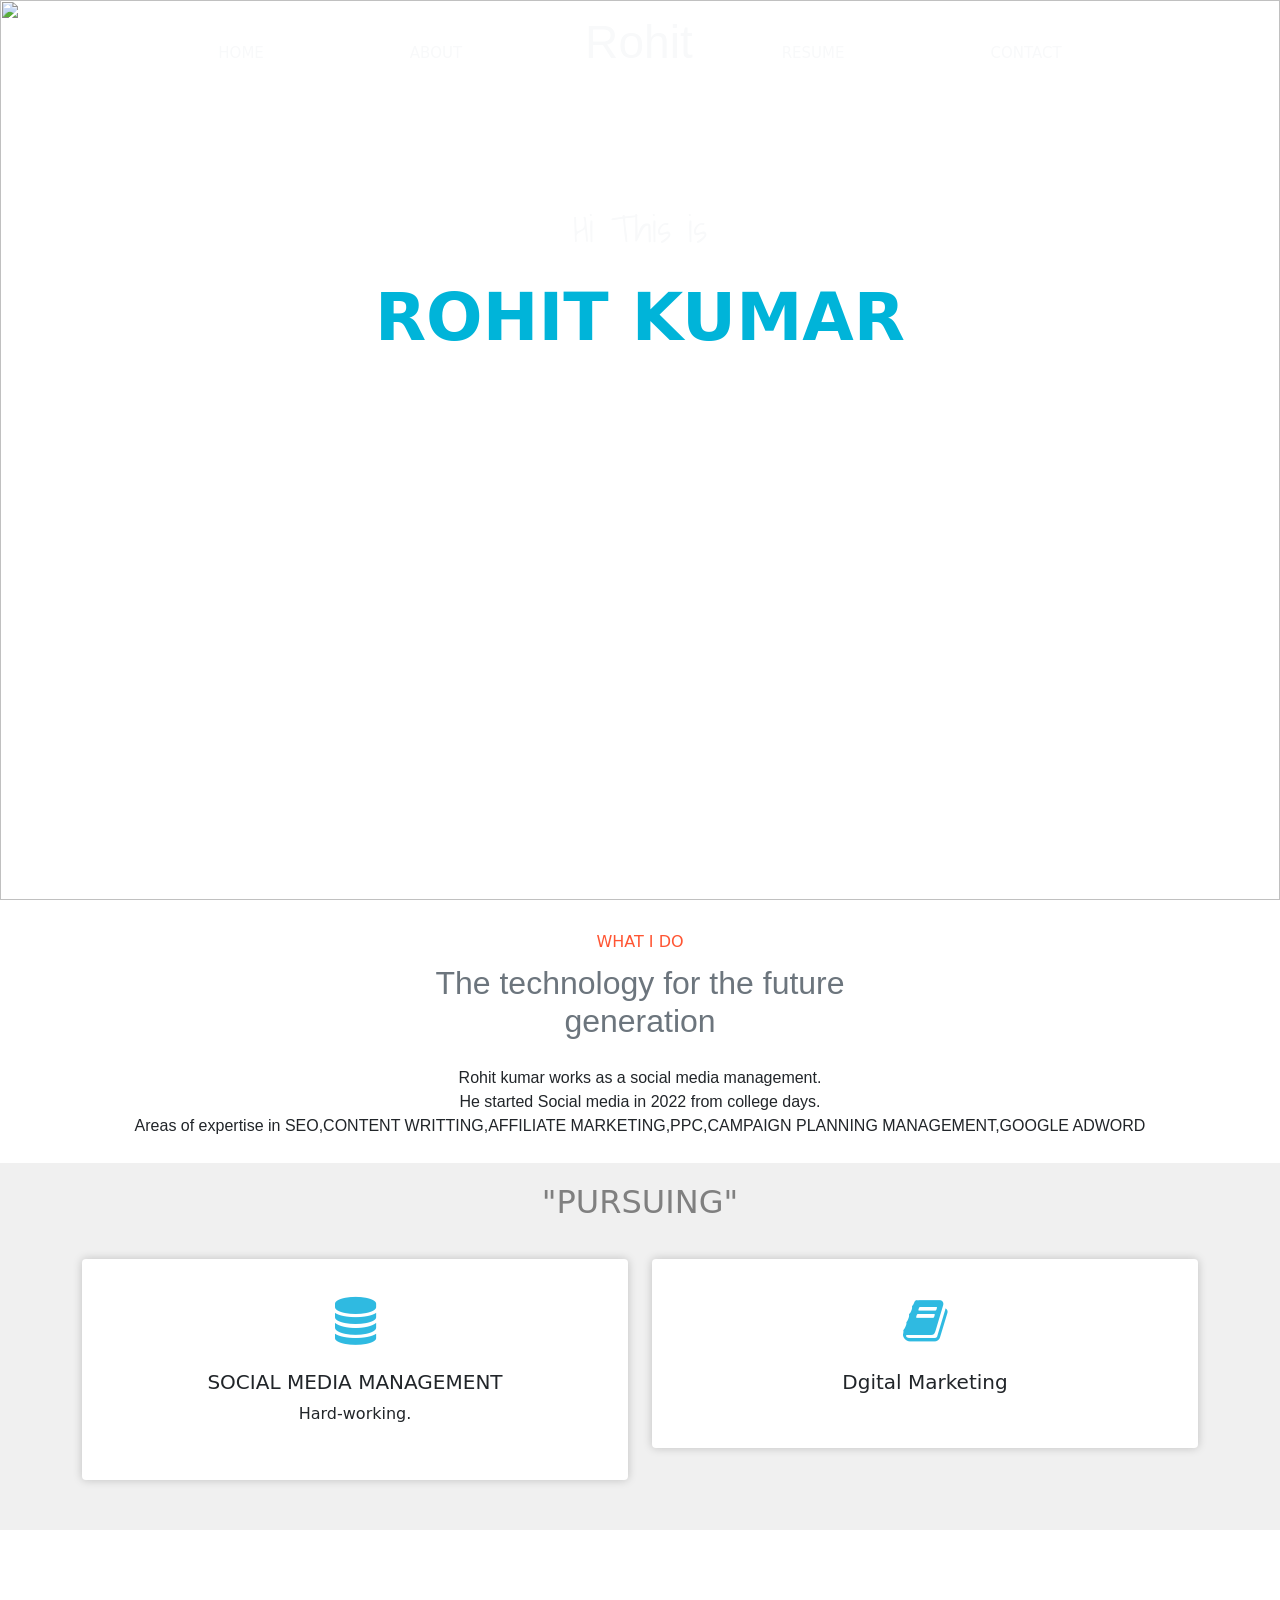
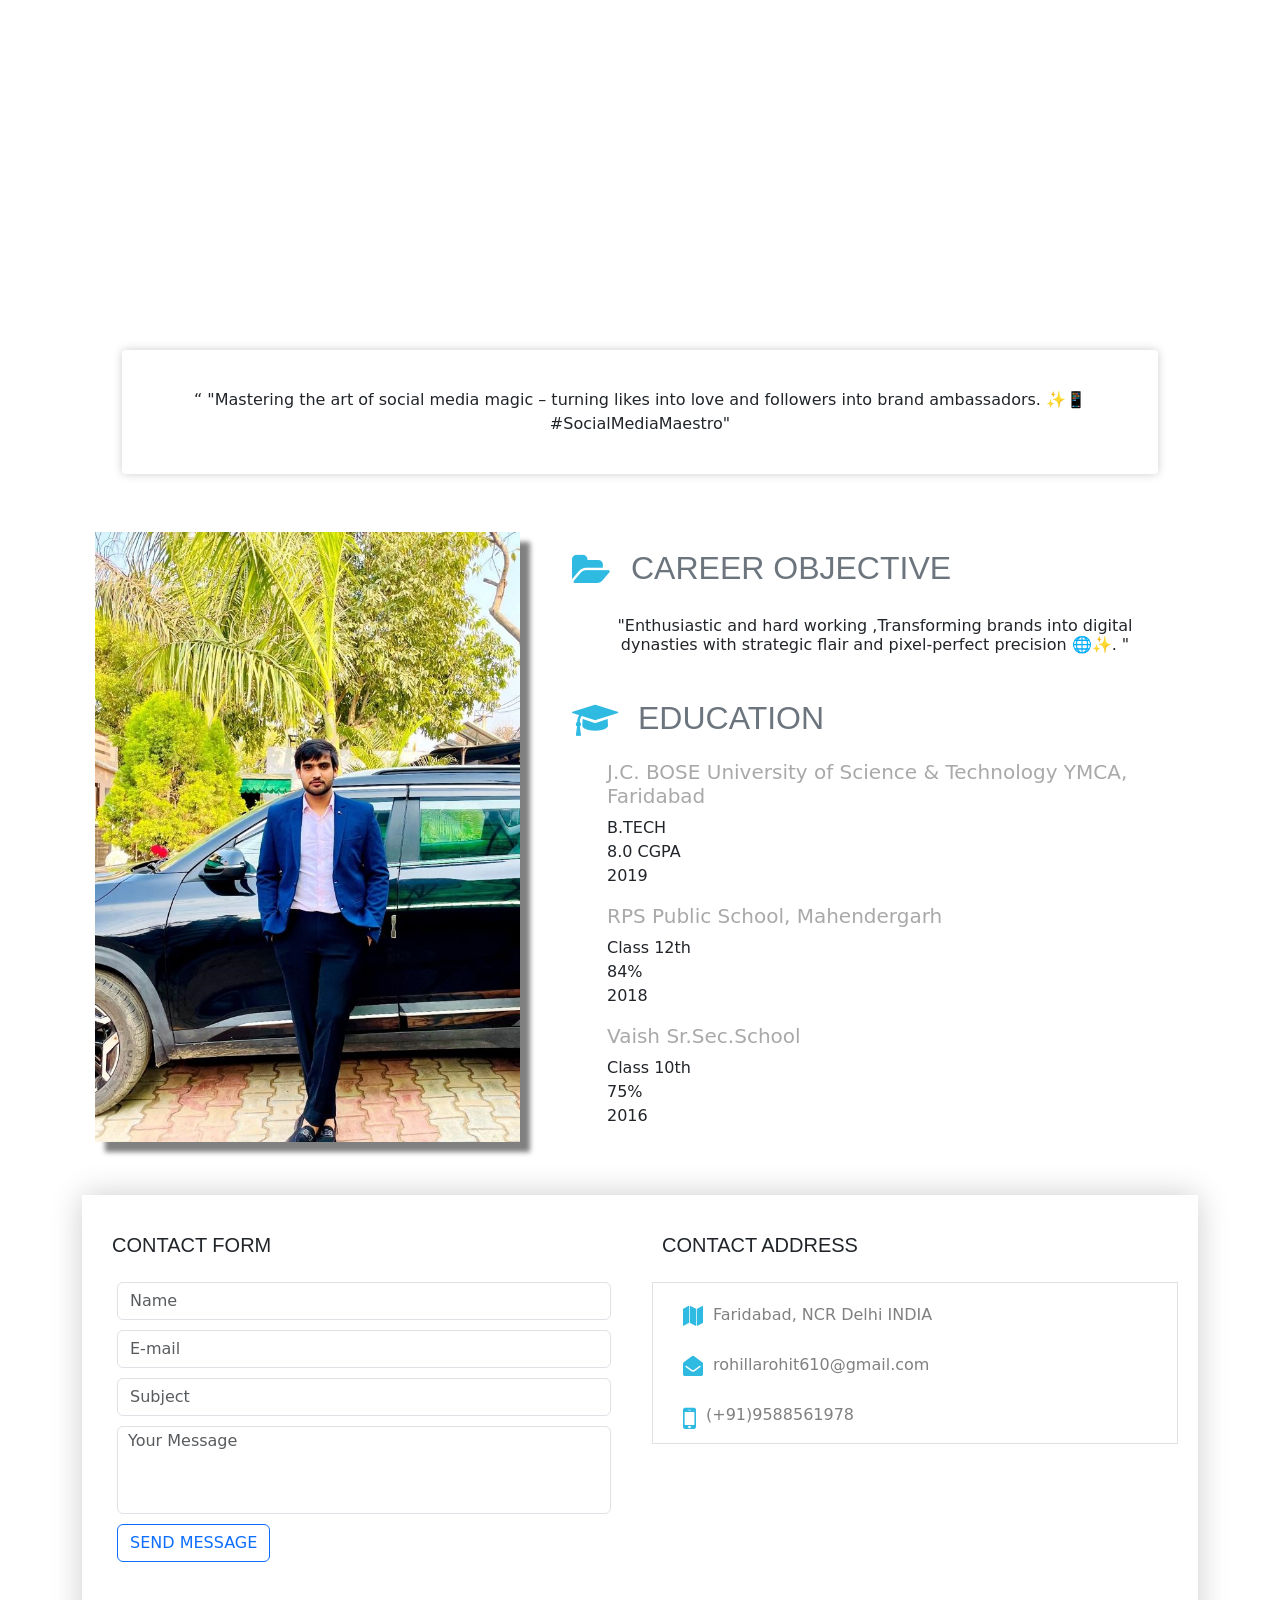
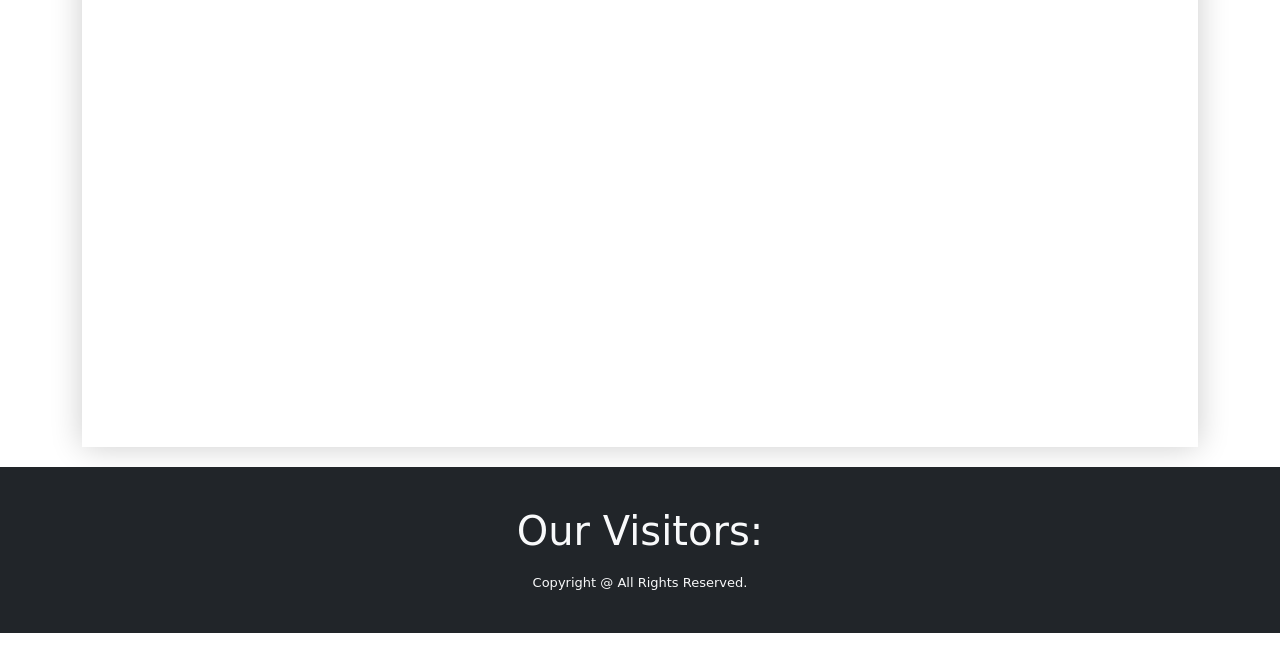
==== index.html @ 584fdfde "yre" ====
<!DOCTYPE html>
<html lang="en">
<head>
    <meta charset="UTF-8">
    <meta http-equiv="X-UA-Compatible" content="IE=edge">
    <meta name="viewport" content="width=device-width, initial-scale=1.0">
    <title>Rohit Portfolio</title>
    <link href="https://cdn.jsdelivr.net/npm/bootstrap@5.0.0/dist/css/bootstrap.min.css" rel="stylesheet"
        integrity="sha384-wEmeIV1mKuiNpC+IOBjI7aAzPcEZeedi5yW5f2yOq55WWLwNGmvvx4Um1vskeMj0" crossorigin="anonymous">
    <script src="https://cdn.jsdelivr.net/npm/bootstrap@5.0.1/dist/js/bootstrap.bundle.min.js"
        integrity="sha384-gtEjrD/SeCtmISkJkNUaaKMoLD0//ElJ19smozuHV6z3Iehds+3Ulb9Bn9Plx0x4"
        crossorigin="anonymous"></script>
    <script src="https://cdn.jsdelivr.net/npm/@popperjs/core@2.9.2/dist/umd/popper.min.js"
        integrity="sha384-IQsoLXl5PILFhosVNubq5LC7Qb9DXgDA9i+tQ8Zj3iwWAwPtgFTxbJ8NT4GN1R8p"
        crossorigin="anonymous"></script>
    <script src="https://cdn.jsdelivr.net/npm/bootstrap@5.0.1/dist/js/bootstrap.min.js"
        integrity="sha384-Atwg2Pkwv9vp0ygtn1JAojH0nYbwNJLPhwyoVbhoPwBhjQPR5VtM2+xf0Uwh9KtT"
        crossorigin="anonymous"></script>
    <!-- for font -->
    <link rel="preconnect" href="https://fonts.googleapis.com">
    <link rel="preconnect" href="https://fonts.gstatic.com" crossorigin>
    <link href="https://fonts.googleapis.com/css2?family=Akaya+Kanadaka&family=Shadows+Into+Light&display=swap" rel="stylesheet">
    <link rel="stylesheet" href="https://cdnjs.cloudflare.com/ajax/libs/font-awesome/4.7.0/css/font-awesome.min.css">
    <link rel="stylesheet" href="style.css">
</head>
<body>

<!-- for-navigation -->

    <nav class="navbar navbar-expand-lg  for--navigation-transparent">
        <div class="container-fluid">
            <div class="for-navbar--position">
                <div class="collapse navbar-collapse" id="navbarSupportedContent">
                    <ul class="navbar-nav me-auto mb-2 mb-lg-0">
                        <li class="nav-item">
                            <a class="nav-link active  text text-light " style="font-weight: 400; font-size: 15px;" aria-current="page" href="#home">Home</a>
                        </li>
                        <li class="nav-item">
                            <a class="nav-link text text-light" style="font-weight: 400; font-size: 15px;"  href="#about">ABOUT</a>
                        </li>
                        <li class="for--name">
                            <a class="navbar-brand text text-light"
                                style="padding-left: 25px; margin:0 16px 0 25px; font-size: 3.6vw; font-weight: 350; font-family:-apple-system, BlinkMacSystemFont, 'Segoe UI', Roboto, Oxygen, Ubuntu, Cantarell, 'Open Sans', 'Helvetica Neue', sans-serif;"
                                href="#">Rohit</a>
                        </li>
                        <li class="nav-item">
                            <a class="nav-link text text-light" style="font-weight: 400; font-size: 15px; "  href="#resume">RESUME</a>
                        </li>
                        <li class="nav-item">
                            <a class="nav-link text text-light" style="font-weight: 400; font-size: 15px;"  href="#contact">CONTACT</a>
                        </li>
                    </ul>
                </div>
            </div>
        </div>
        </div>
    </nav>

<!-- nav-image -->

    <section id="home"></section>
    <div class="for-nav-image col-lg-12 col-md-12 d-sm-block d-none">
        <img src="https://images.pexels.com/photos/303383/pexels-photo-303383.jpeg?auto=compress&cs=tinysrgb&w=1260&h=750&dpr=1"
            class="d-block w-100" style="height:900px">
        
            <div class="container for--content d-flex flex-column justify-content-center align-items-center">
                <p class="nav--text text text-light"
                    style="font-family: 'Shadows Into Light', cursive; font-weight:400; font-size: 3vw; margin-bottom: 20px;">
                    Hi This is </p>
                <h1 class="nav--name" style="font-weight: 700; font-size: 5.2vw; margin-bottom: 35px;">ROHIT KUMAR
                </h1>
                <p class="nav--text text text-white"
                    style="font-weight: 300; font-size: 3vw; font-family: 'Shadows Into Light', cursive; margin-bottom: 20px;">
                    SOCIAL MEDIA MANAGEMENT </p>
            </div>
    </div>
    <div class="for-nav-image d-md-none d-block  ">
        <img src="https://image.freepik.com/free-photo/still-life-black-branding-black-things-black-background_157927-78.jpg"
            class="d-block w-100" style="height:300px">
            <div class="container for--content-small-image d-flex flex-column justify-content-center align-items-center">
                <p class="nav--text text text-light"
                    style="font-family: 'Shadows Into Light', cursive; font-weight:400; font-size: 6vw; margin-bottom: 20px;">
                    Hi This is </p>
                <h1 class="nav--name" style="font-weight: 700; font-size: 9.2vw; margin-bottom: 35px;">ROHIT KUMAR
                </h1>
                <p class="nav--text text text-white"
                    style="font-weight: 300; font-size: 5vw; font-family: 'Shadows Into Light', cursive; margin-bottom: 20px;;">
                    SOCIAL MEDIA MANAGEMENT </p>
            </div>
    </div>

<!-- for-about -->

    <section id="about"></section>
    <div class="container-fluid col-lg-12 col-md-12 col-sm-12">
        <p class="text" style="text-align: center; margin: 30px 0 10px 0; font-weight: 400; color: #f53!important;">WHAT I
            DO</p>
        <h2 class="text text-secondary "
            style="text-align: center; font-weight: 400; font-family:-apple-system, BlinkMacSystemFont, 'Segoe UI', Roboto, Oxygen, Ubuntu, Cantarell, 'Open Sans', 'Helvetica Neue', sans-serif">
            The technology for the future <br>generation</h2>
        <p class="for--info">Rohit kumar works as a social media management.<br> He started
            Social media in 2022 from college days.<br> Areas of expertise in SEO,CONTENT WRITTING,AFFILIATE MARKETING,PPC,CAMPAIGN PLANNING MANAGEMENT,GOOGLE ADWORD
            </p>
    </div>

<!-- for my work -->

      <div class="container-fluid services" style="margin: 25px 0 20px 0 ; ">
        <h2 style="font-weight: 400; text-align: center; padding-top: 20px; color: grey;">"PURSUING"</h2>
        <div class="container">
            <div class="row">
                <div class="col-lg-6 col-md-6 col-sm-12" style="text-align: center; margin: 30px 0 50px 0;">
                    <div class="for--work-border" data-wow-delay="0.6s"
                        style="visibility: visible;-webkit-animation-delay: 0.6s; -moz-animation-delay: 0.6s; animation-delay: 0.6s;">
                        <i class='fa fa-database' style="font-size:48px; margin-bottom: 25px; color:#2fbae1;"></i>
                        <h5>SOCIAL MEDIA MANAGEMENT</h5>
                        <p>Hard-working.</p>
                    </div>
                </div>
                <div class="col-lg-6 col-md-6 d-sm-block d-none" style="text-align: center; margin: 30px 0 50px 0;">
                    <div class="for--work-border">
                        <i class='fa fa-book' style="font-size:48px; margin-bottom: 25px; color:#2fbae1;"></i>
                        <h5>Dgital Marketing</h5>
                        <p></p>
                    </div>
                </div>
            </div>
        </div>
    </div>

<!-- for-quote -->

    <div class="for-about-quote">
        <div class="container-fluid for-quote-image" style="background-image: url(https://images.hindustantimes.com/tech/img/2021/01/24/960x540/surface_pro_7_1611474239556_1611474247944.png); background-size: cover; background-attachment: fixed;">
            
        </div>
        <div class="container">
        <p class="for-quote" style="text-align: center; margin: -50px 40px 30px 40px; ">“
            "Mastering the art of social media magic – turning likes into love and followers into brand ambassadors. ✨📱 #SocialMediaMaestro"</p>
        </div>
    </div>

<!-- for--personal-image -->

    <section id="resume">
    <div class="container " style="margin-top: 25px;">
        <div class="row">
            <div class="col-lg-5 col-md-6 col-12">
                <div class="for--info-image d-flex justify-content-center align-items-center" style="margin-top: 25px;">
                    <img src="naktaimg.jpeg"  id = "myImage" style="height:610px; max-width: 100%;">
                </div>
            </div>
            <div class="col-lg-7 col-md-6 col-12">
                <div class="career-objective" style="display:flex; margin: 45px 0 0 15px;">
                    <i class='fa fa-folder-open' style="font-size:36px; margin:3px 20px 0 0; color:#2fbae1;"></i>
                    <h2 class="text text-secondary"
                        style="font-weight: 400; font-family:-apple-system, BlinkMacSystemFont, 'Segoe UI', Roboto, Oxygen, Ubuntu, Cantarell, 'Open Sans', 'Helvetica Neue', sans-serif;">
                        CAREER OBJECTIVE</h2>
                </div>
                <h6 style="text-align:center; margin:20px 20px 10px 45px; font-weight: 400; padding-right: 30px;">
                    "Enthusiastic and hard working ,Transforming brands into digital dynasties with strategic flair and pixel-perfect precision 🌐✨. 
                    "</h6>
                <div class="for-education" style="display:flex; margin: 45px 0 0 15px;">
                    <i class='fa fa-graduation-cap' style="font-size:36px; margin:3px 20px 0 0; color:#2fbae1;"></i>
                    <h2 class="text text-secondary"
                        style="font-weight: 400; font-family:-apple-system, BlinkMacSystemFont, 'Segoe UI', Roboto, Oxygen, Ubuntu, Cantarell, 'Open Sans', 'Helvetica Neue', sans-serif;">
                        EDUCATION</h2>
                </div>
                <div class="education">
                    <h5 style="color:darkgray;">J.C. BOSE University of Science & Technology YMCA, Faridabad</h5>
                    <p>B.TECH<br>8.0 CGPA <br>2019
                </div>
                <div class="education">
                    <h5 style="color:darkgray;">RPS Public School, Mahendergarh</h5>
                    <p>Class 12th <br>84% <br>2018
                </div>
                <div class="education">
                    <h5 style="color:darkgray;">Vaish Sr.Sec.School</h5>
                    <p>Class 10th <br>75% <br>2016
                </div>
            </div>
        </div>
    </div>
    </section>

<!-- for-contact -->

    <section id="contact">
    <div class="container">
        <div class="container for--input">
            <div class="row">
                <div class="col-lg-6 col-md-12 ">

                    <h5
                        style=" padding: 30px 0 15px 10px ; font-weight: 400; font-family:-apple-system, BlinkMacSystemFont, 'Segoe UI', Roboto, Oxygen, Ubuntu, Cantarell, 'Open Sans', 'Helvetica Neue', sans-serif;">
                        CONTACT FORM</h5>
                    <input class="form-control " type="text" placeholder="Name" aria-label="default input example"
                        style="margin: 10px 0 0 15px; ">
                    <input class="form-control " type="text" placeholder="E-mail" aria-label="default input example"
                        style="margin: 10px 0 0 15px;">
                    <input class="form-control " type="text" placeholder="Subject" aria-label="default input example"
                        style="margin: 10px 0 0 15px;">
                    <input class="form-control " type="text" placeholder="Your Message"
                        aria-label="default input example" style="padding: 2px 0 60px 10px; margin: 10px 0 0 15px;">
                    <button class="btn btn-outline-primary" type="submit" style=" margin: 10px 0 0 15px;">SEND
                        MESSAGE</button>
                </div>
                <div class="col-lg-6 col-md-12">

                    <h5
                        style="padding: 30px 0 15px 10px ; font-weight: 400; font-family:-apple-system, BlinkMacSystemFont, 'Segoe UI', Roboto, Oxygen, Ubuntu, Cantarell, 'Open Sans', 'Helvetica Neue', sans-serif; ">
                        CONTACT ADDRESS</h5>
                    <div class="box-for-info">
                        <div class="for--input-info" style="padding: 10px 0 0 30px;">
                            <i class='fa fa-map' style="font-size: 20px; color : #2fbae1; padding-top: 3px;"></i>
                            <p style="color: grey; padding: 0 0 0 10px;">Faridabad, NCR Delhi INDIA</p>
                        </div>
                        <div class="for--input-info" style="padding: 10px 0 0 30px;">
                            <i class='fa fa-envelope-open'
                                style="font-size: 20px; color: #2fbae1;  padding-top: 3px;"></i>
                            <p style="color: grey; padding: 0 0 0 10px;">rohillarohit610@gmail.com</p>
                        </div>
                        <div class="for--input-info" style="padding: 10px 0 0 30px;">
                            <i class='fa fa-mobile' style="font-size: 30px; color:#2fbae1;  "></i>
                            <p style="color:grey; padding: 0 0 0 10px;">(+91)9588561978</p>
                        </div>
                    </div>
                </div>
                <div class="container " style="margin-top:20px;">
                    <iframe
                        src="https://www.google.com/maps/embed?pb=!1m18!1m12!1m3!1d1755.3554209045594!2d77.31475227600089!3d28.36759052859608!2m3!1f0!2f0!3f0!3m2!1i1024!2i768!4f13.1!3m3!1m2!1s0x390cdc71f6e9f557%3A0xeb301eec9ff18517!2sJ.C.%20Bose%20University%20of%20Science%20and%20Technology%2C%20YMCA!5e0!3m2!1sen!2sin!4v1624296764437!5m2!1sen!2sin"
                        width="100%" height="450" style="border:0;" allowfullscreen="" loading="lazy"></iframe>
                </div>
            </div>
        </div>
    </div>
    </section>

<!-- for-footer -->

    <div class="container-fluid bg bg-dark" style="margin-top: 20px;">
        <h3 class="text text-light" style="text-align: center; padding: 40px 0 10px 0; font-size: 40px;">Our Visitors:
        </h3>
        <p class="text text-light" style="text-align: center; padding-bottom: 40px; font-size: 13px;">Copyright @
            All Rights Reserved.</p>
    </div>

</body>

</html>
---- style.css ----
/* for-navigation */

    .overlay{
        position: absolute;
        width: 100%;
        height: 100%;
        top: 0px;
        left: 0px;
        background: #0c0808;
        opacity: 0.6;
    }
    
    .nav-item{
        padding: 5px 20px 0 20px;
        font-size: 13px;
        font-weight: 700;
        margin: 20px 45px 20px 45px;
        text-transform: uppercase;
        line-height: 25px;
    }
    .nav-link{
        color: black;
    }
    .for-navbar--position{
        margin: auto;
    }
    .for--navigation-transparent{
        position: absolute;
        top: 0;
        z-index: 1;
        right: 0;
        left: 0;
    }
    .for--content{
        position: absolute;
        top: 200px;
        z-index: 13;
        right: 0;
        left: 0;
        opacity: 15 ;
        margin: auto;
        text-align: center;
    }
    .for--content-small-image{
        position: absolute;
        top: 50px;
        z-index: 13;
        right: 0;
        left: 0;
        opacity: 15 ;
        margin: auto;
        text-align: center;
        
    }
    .nav--text{
        font-size: 30px;
        font-weight: 900;
        margin: 0 0 50px 0;
        color: #00b4d9;
    }
    .nav--text:hover{
        transition: all 0.4s ease-in-out;
    }
    .nav--name{
        font-size: 50px;
        font-weight: 600;
        color:#00b4d9;
        margin: 0 0 50px 0;
    }
    
        /* for-about */
    
    .for--info{
        color: grey important;
        font-weight: 400; 
        margin: 25px 0 ;
        font-family: "DM Sans", -apple-system, BlinkMacSystemFont, "Segoe UI", Roboto, "Helvetica Neue", Arial, "Noto Sans", sans-serif, "Apple Color Emoji", "Segoe UI Emoji", "Segoe UI Symbol", "Noto Color Emoji";
        text-align: center;
    }
     
    .for--info-image{
        border: 3px solid #fff;
    }
    #myImage{  
        box-shadow: 10px 10px 5px grey;
    }
      
    .education{
        margin: 15px 0 0 50px;
    }
    .for-quote-image{
        height: 50vh;
    }
    .for-quote{
        background: #fff;
        border-radius: 4px;
        padding: 38px 20px;
        box-shadow: 0px 0px 10px rgb(0 0 0 / 20%);
    }
    
        /* for services */
    
    .services{
        background-color: #F0F0F0;
    }
    .for--work-border{
        background: #fff;
        border-radius: 4px;
        padding: 38px 20px;
        box-shadow: 0px 0px 10px rgb(0 0 0 / 20%);
    }
    .for--input{
        border: 8px solid #fff;
        box-shadow: 0px 0px 30px rgb(0 0 0 / 20%);
        margin-top: 50px;
        align-items: center;
    }
    .for--input-info{
        display: flex;
    }
    
    .box-for-info{
        border:1px solid #e1e1e1;
        margin-top: 10px;
        padding-top: 10px;
    }
    .form-control{
        width: 94%;
    }
    
    /* for trials */
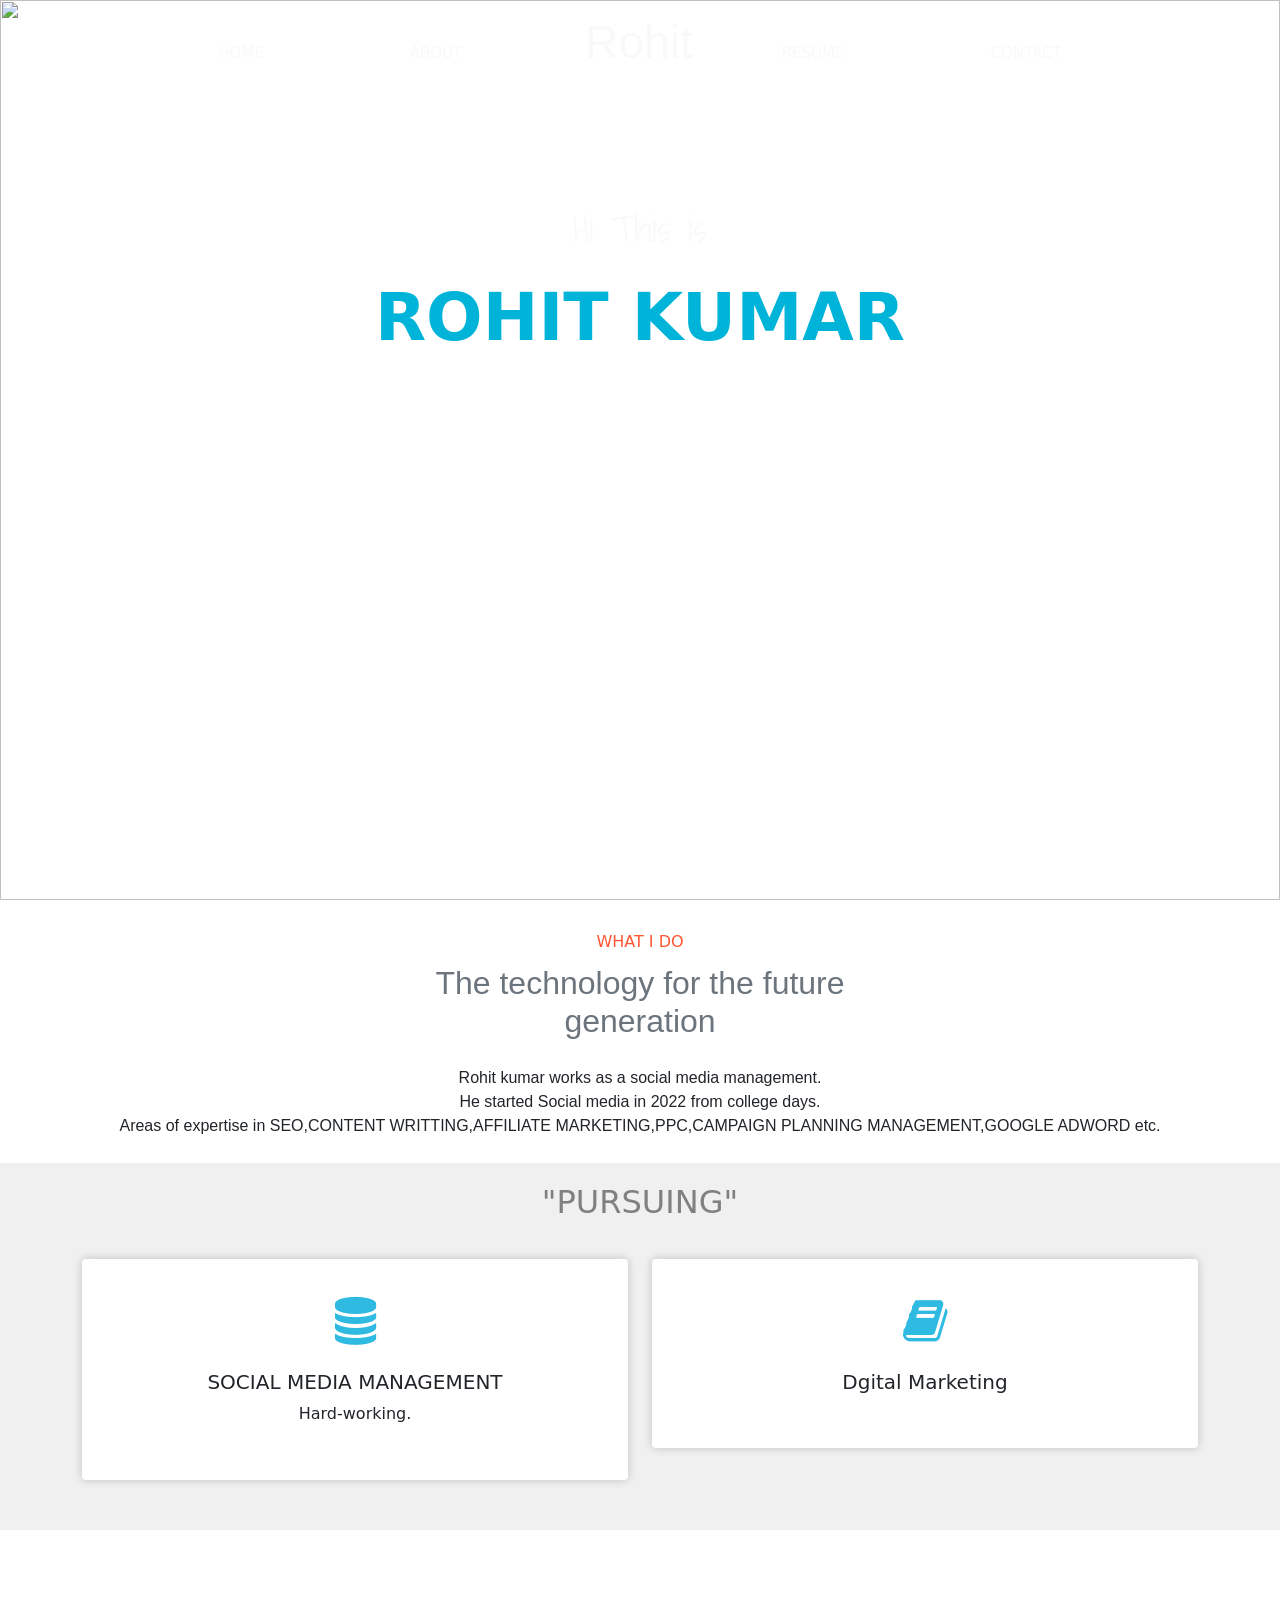
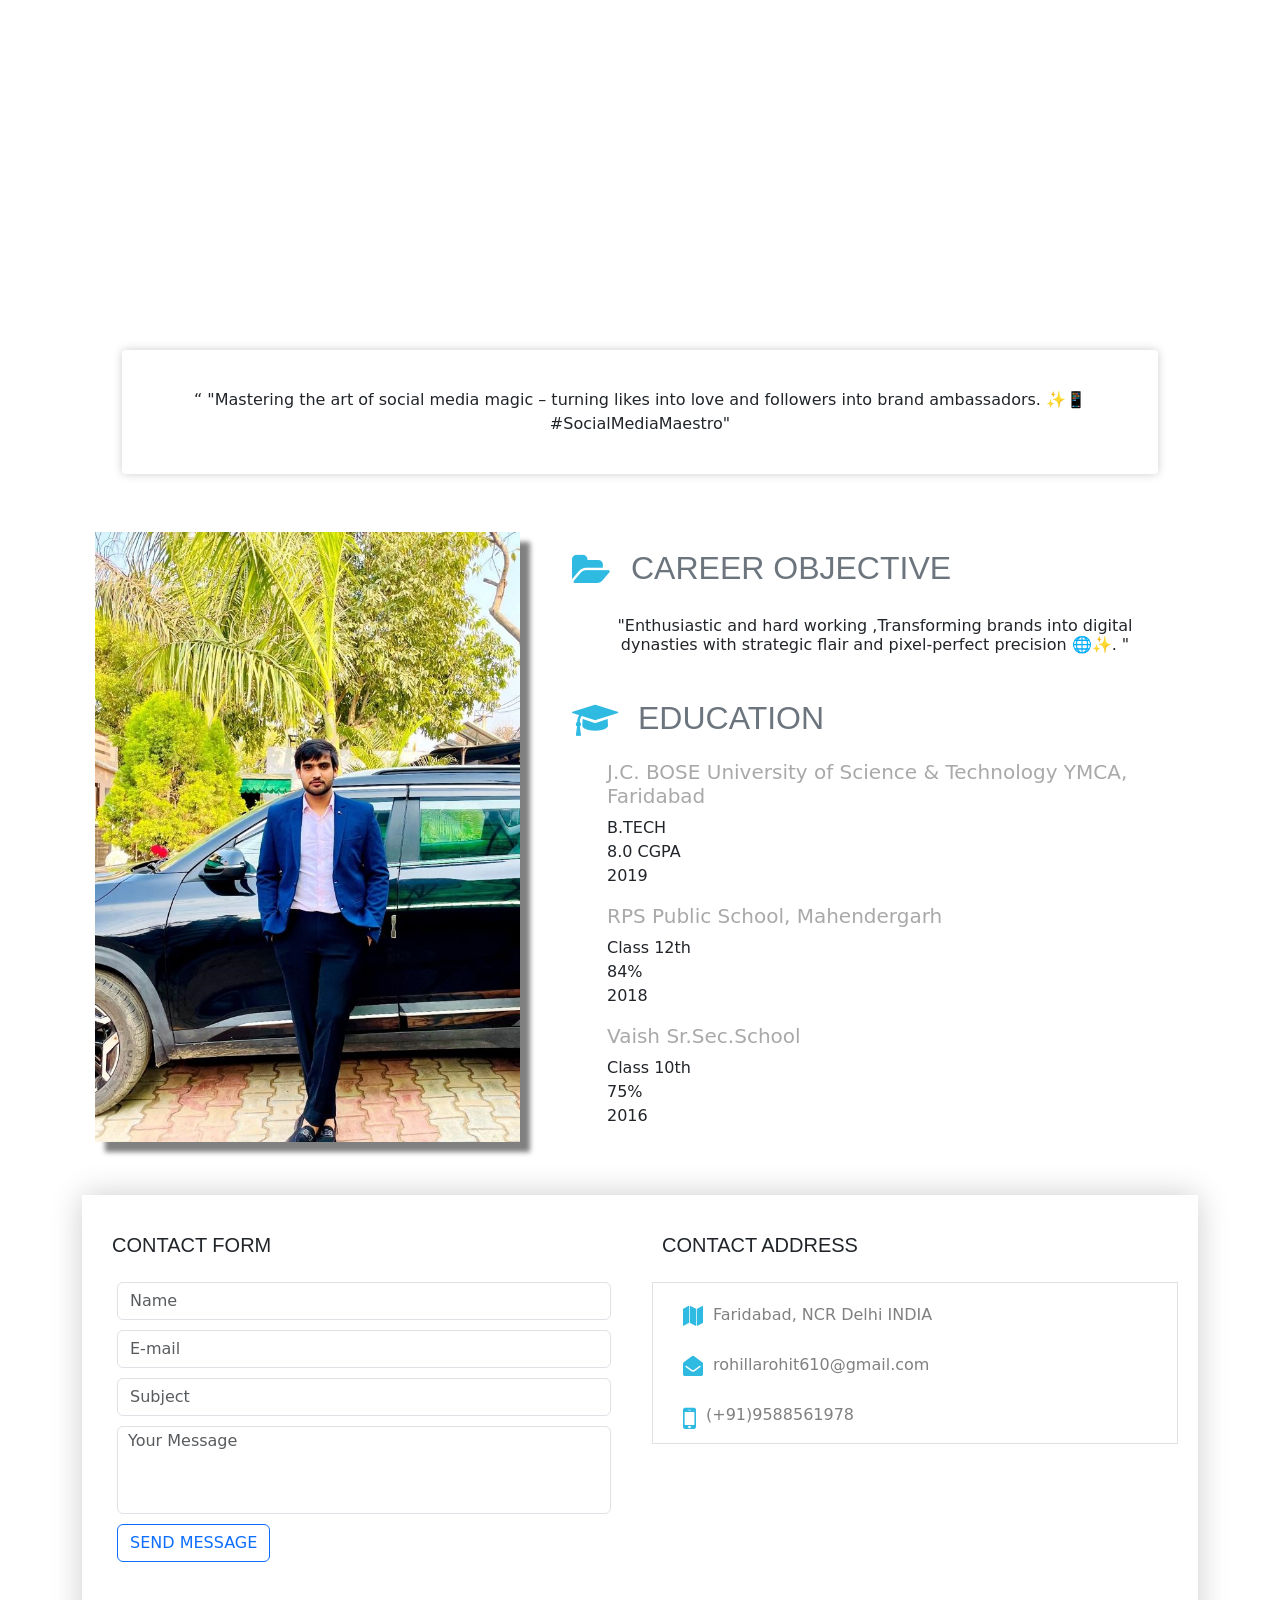
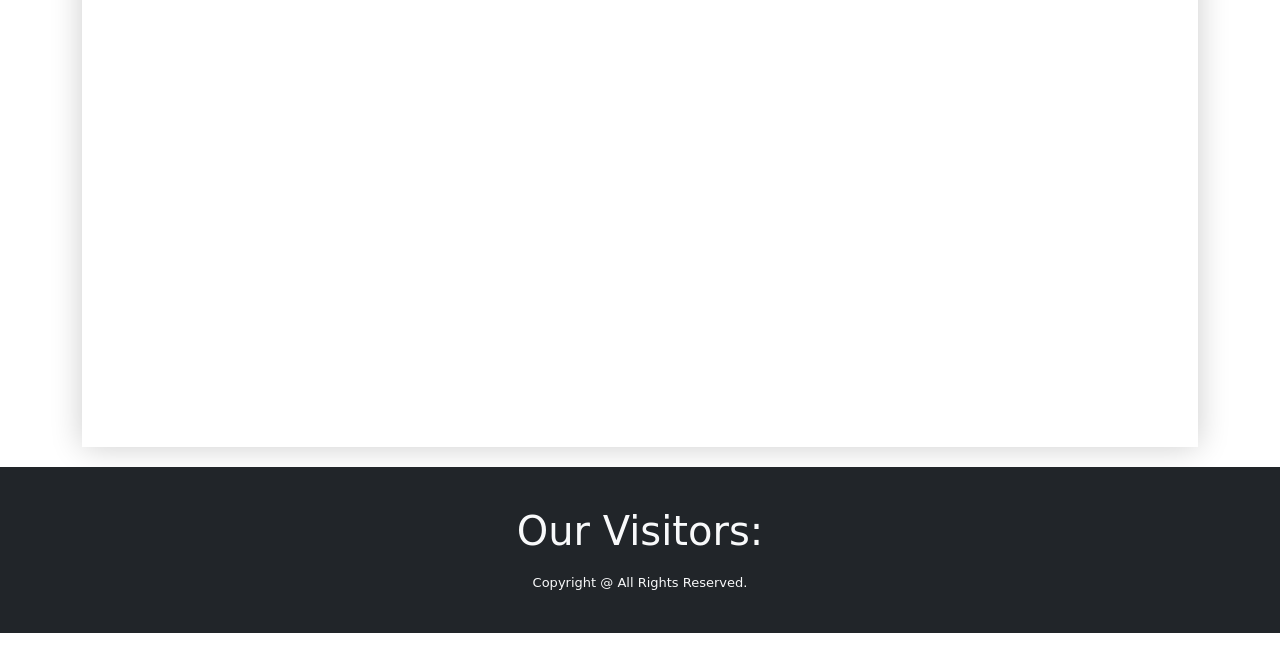
==== commit bcfb3d5e: "fg" ====
--- a/index.html
+++ b/index.html
@@ -99,7 +99,7 @@
             style="text-align: center; font-weight: 400; font-family:-apple-system, BlinkMacSystemFont, 'Segoe UI', Roboto, Oxygen, Ubuntu, Cantarell, 'Open Sans', 'Helvetica Neue', sans-serif">
             The technology for the future <br>generation</h2>
         <p class="for--info">Rohit kumar works as a social media management.<br> He started
-            Social media in 2022 from college days.<br> Areas of expertise in SEO,CONTENT WRITTING,AFFILIATE MARKETING,PPC,CAMPAIGN PLANNING MANAGEMENT,GOOGLE ADWORD
+            Social media in 2022 from college days.<br> Areas of expertise in SEO,CONTENT WRITTING,AFFILIATE MARKETING,PPC,CAMPAIGN PLANNING MANAGEMENT,GOOGLE ADWORD etc.
             </p>
     </div>
 
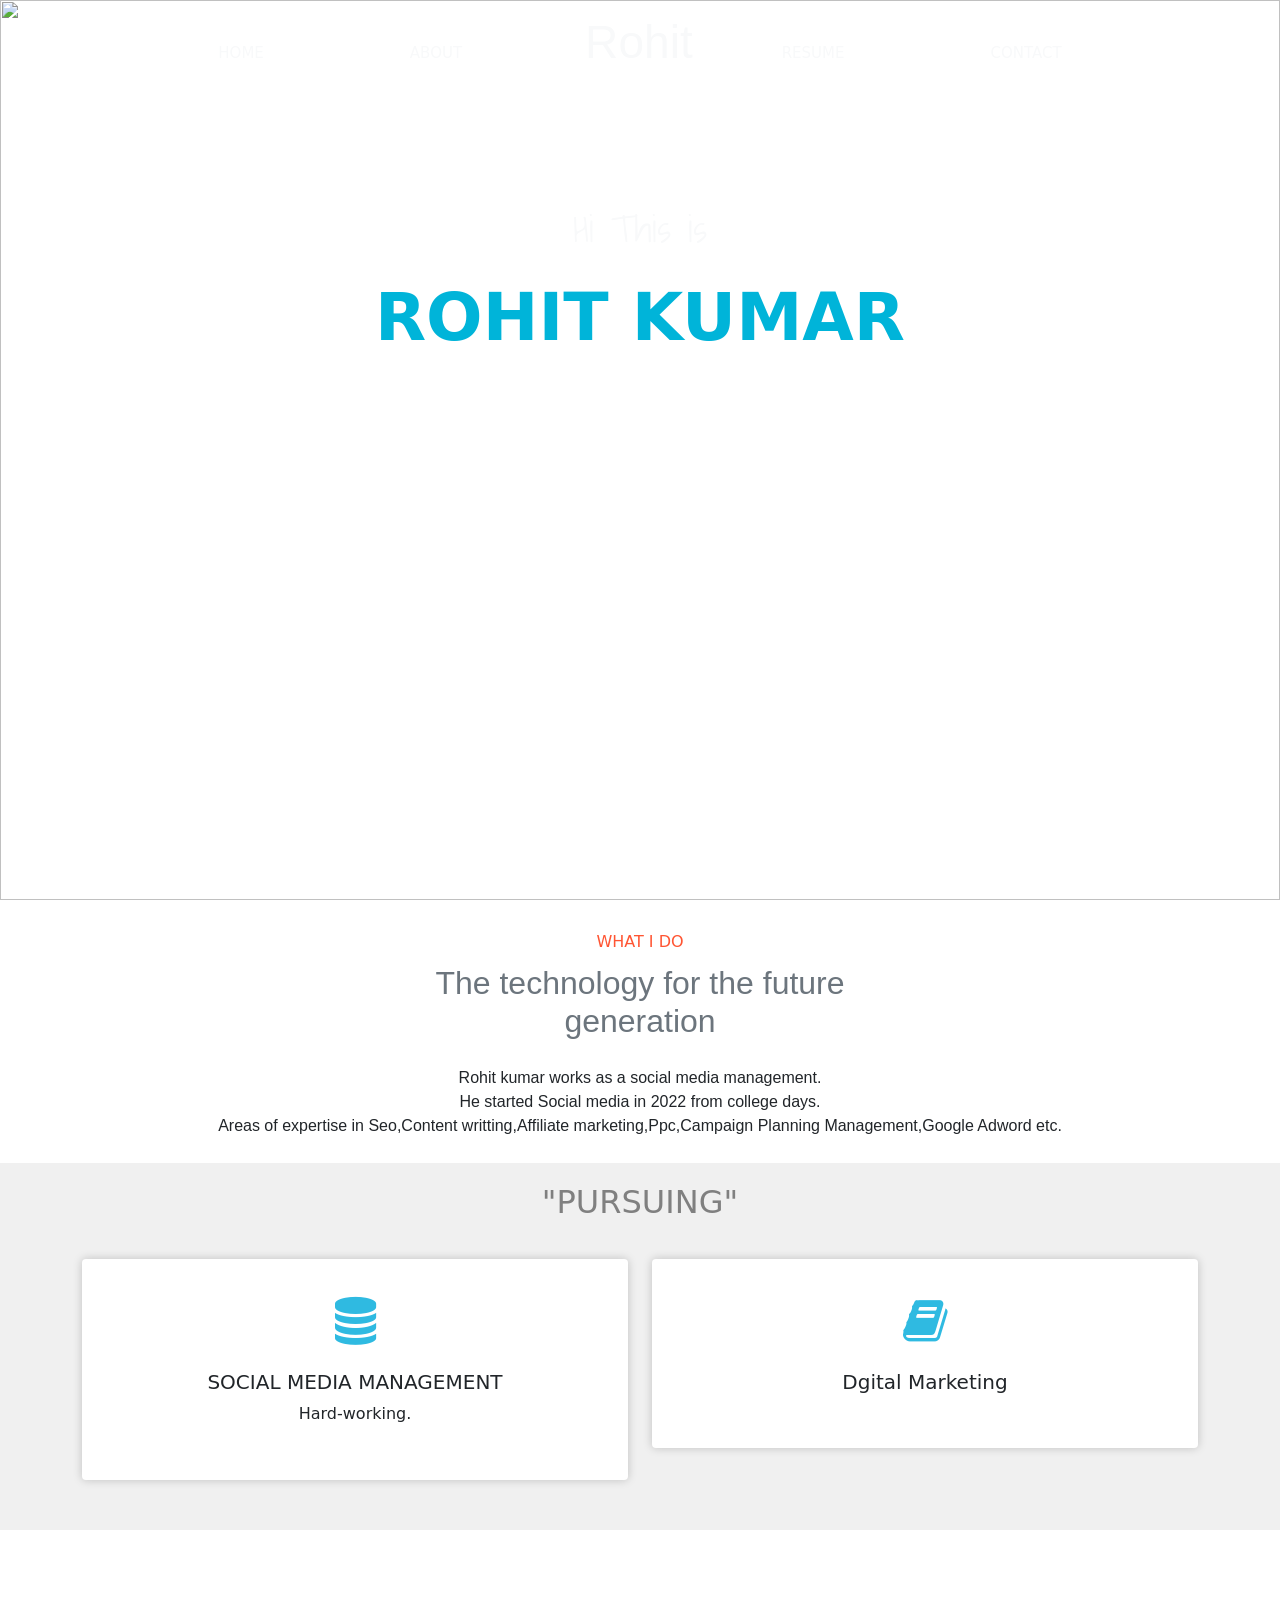
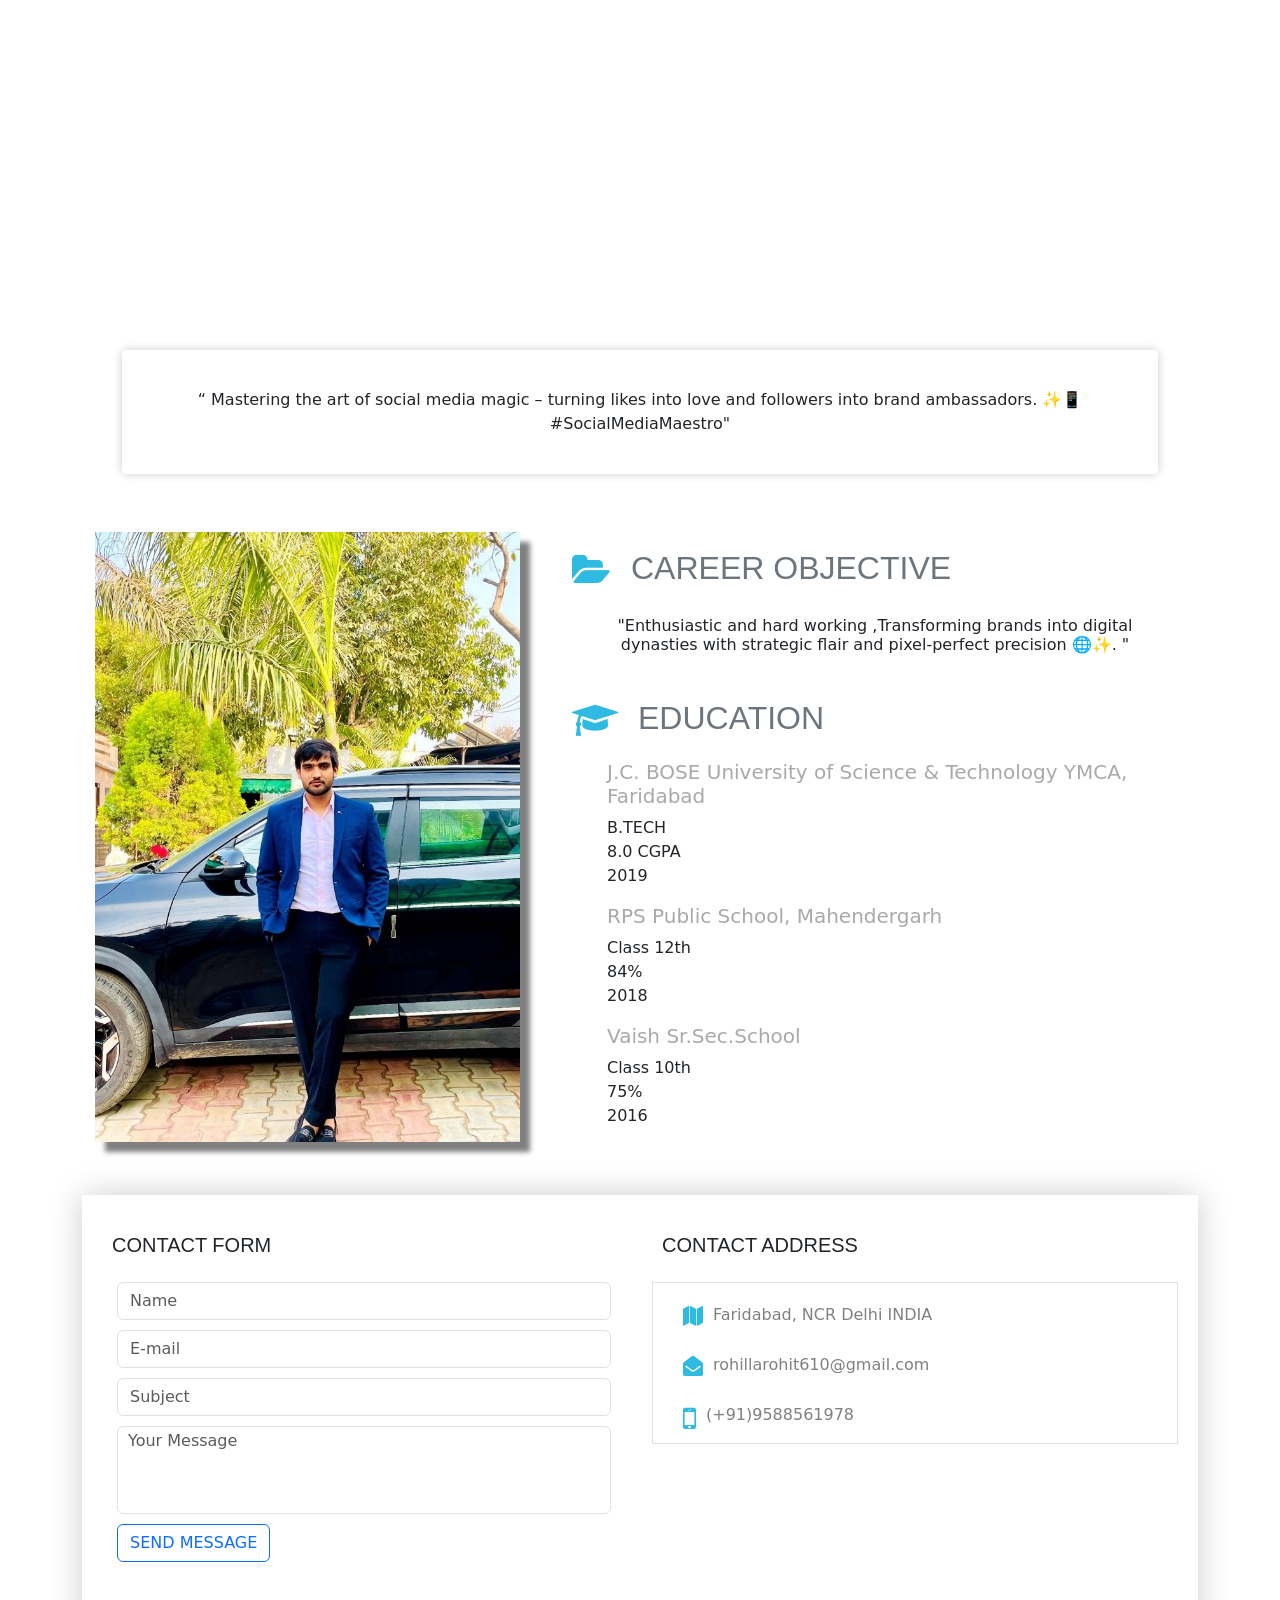
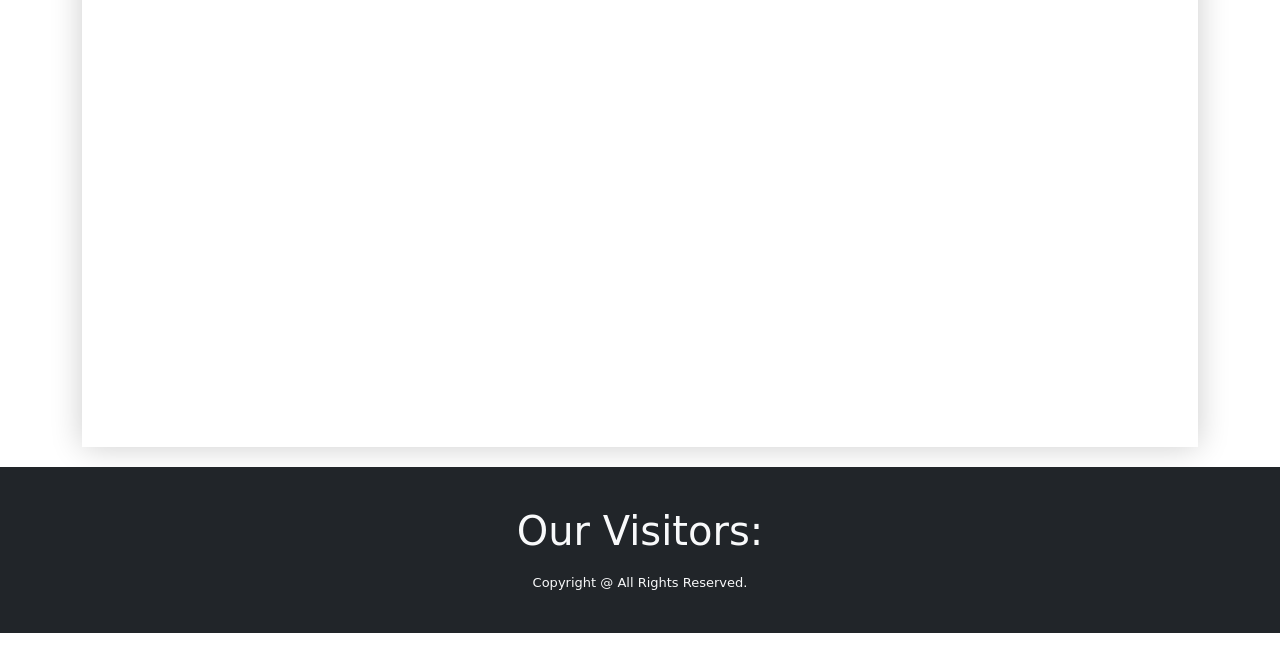
==== commit 061c970e: "yed" ====
--- a/index.html
+++ b/index.html
@@ -99,7 +99,7 @@
             style="text-align: center; font-weight: 400; font-family:-apple-system, BlinkMacSystemFont, 'Segoe UI', Roboto, Oxygen, Ubuntu, Cantarell, 'Open Sans', 'Helvetica Neue', sans-serif">
             The technology for the future <br>generation</h2>
         <p class="for--info">Rohit kumar works as a social media management.<br> He started
-            Social media in 2022 from college days.<br> Areas of expertise in SEO,CONTENT WRITTING,AFFILIATE MARKETING,PPC,CAMPAIGN PLANNING MANAGEMENT,GOOGLE ADWORD etc.
+            Social media in 2022 from college days.<br> Areas of expertise in Seo,Content writting,Affiliate marketing,Ppc,Campaign Planning Management,Google Adword etc.
             </p>
     </div>
 
@@ -136,7 +136,7 @@
         </div>
         <div class="container">
         <p class="for-quote" style="text-align: center; margin: -50px 40px 30px 40px; ">“
-            "Mastering the art of social media magic – turning likes into love and followers into brand ambassadors. ✨📱 #SocialMediaMaestro"</p>
+            Mastering the art of social media magic – turning likes into love and followers into brand ambassadors. ✨📱 #SocialMediaMaestro"</p>
         </div>
     </div>
 
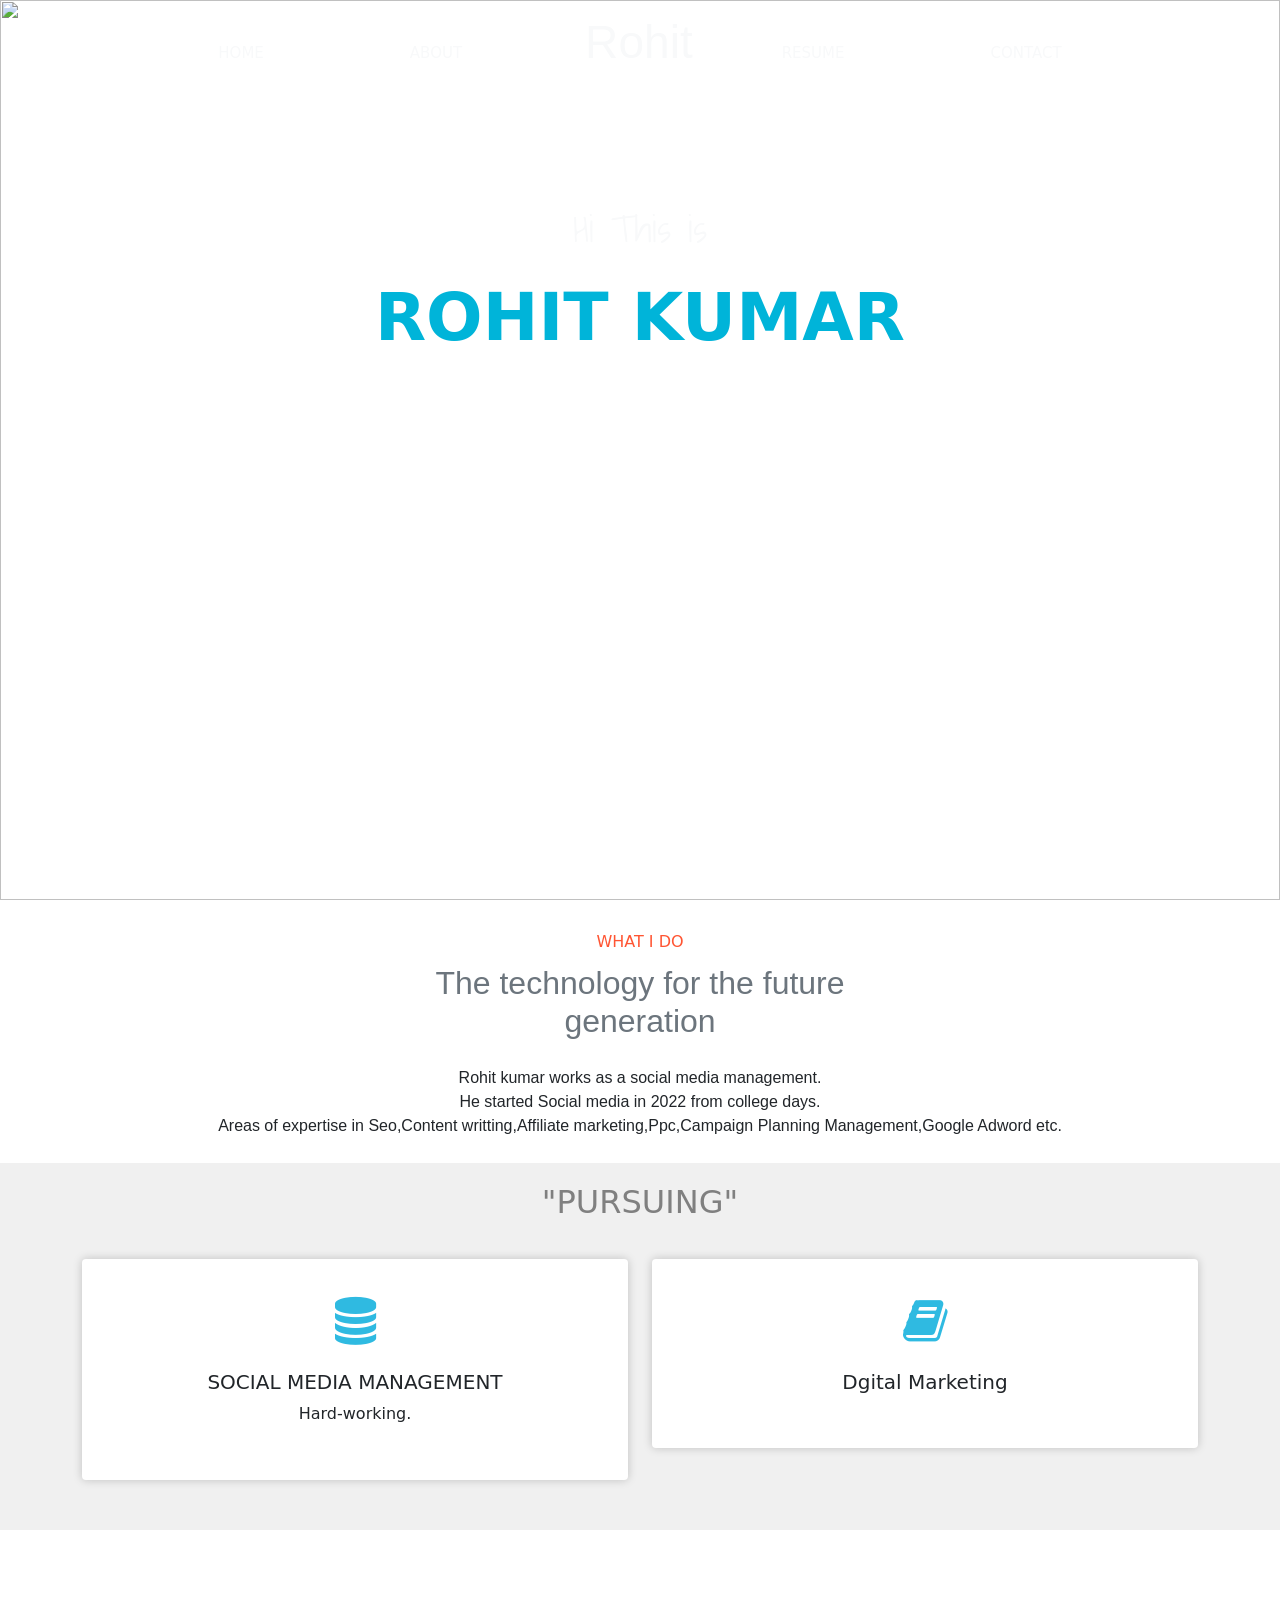
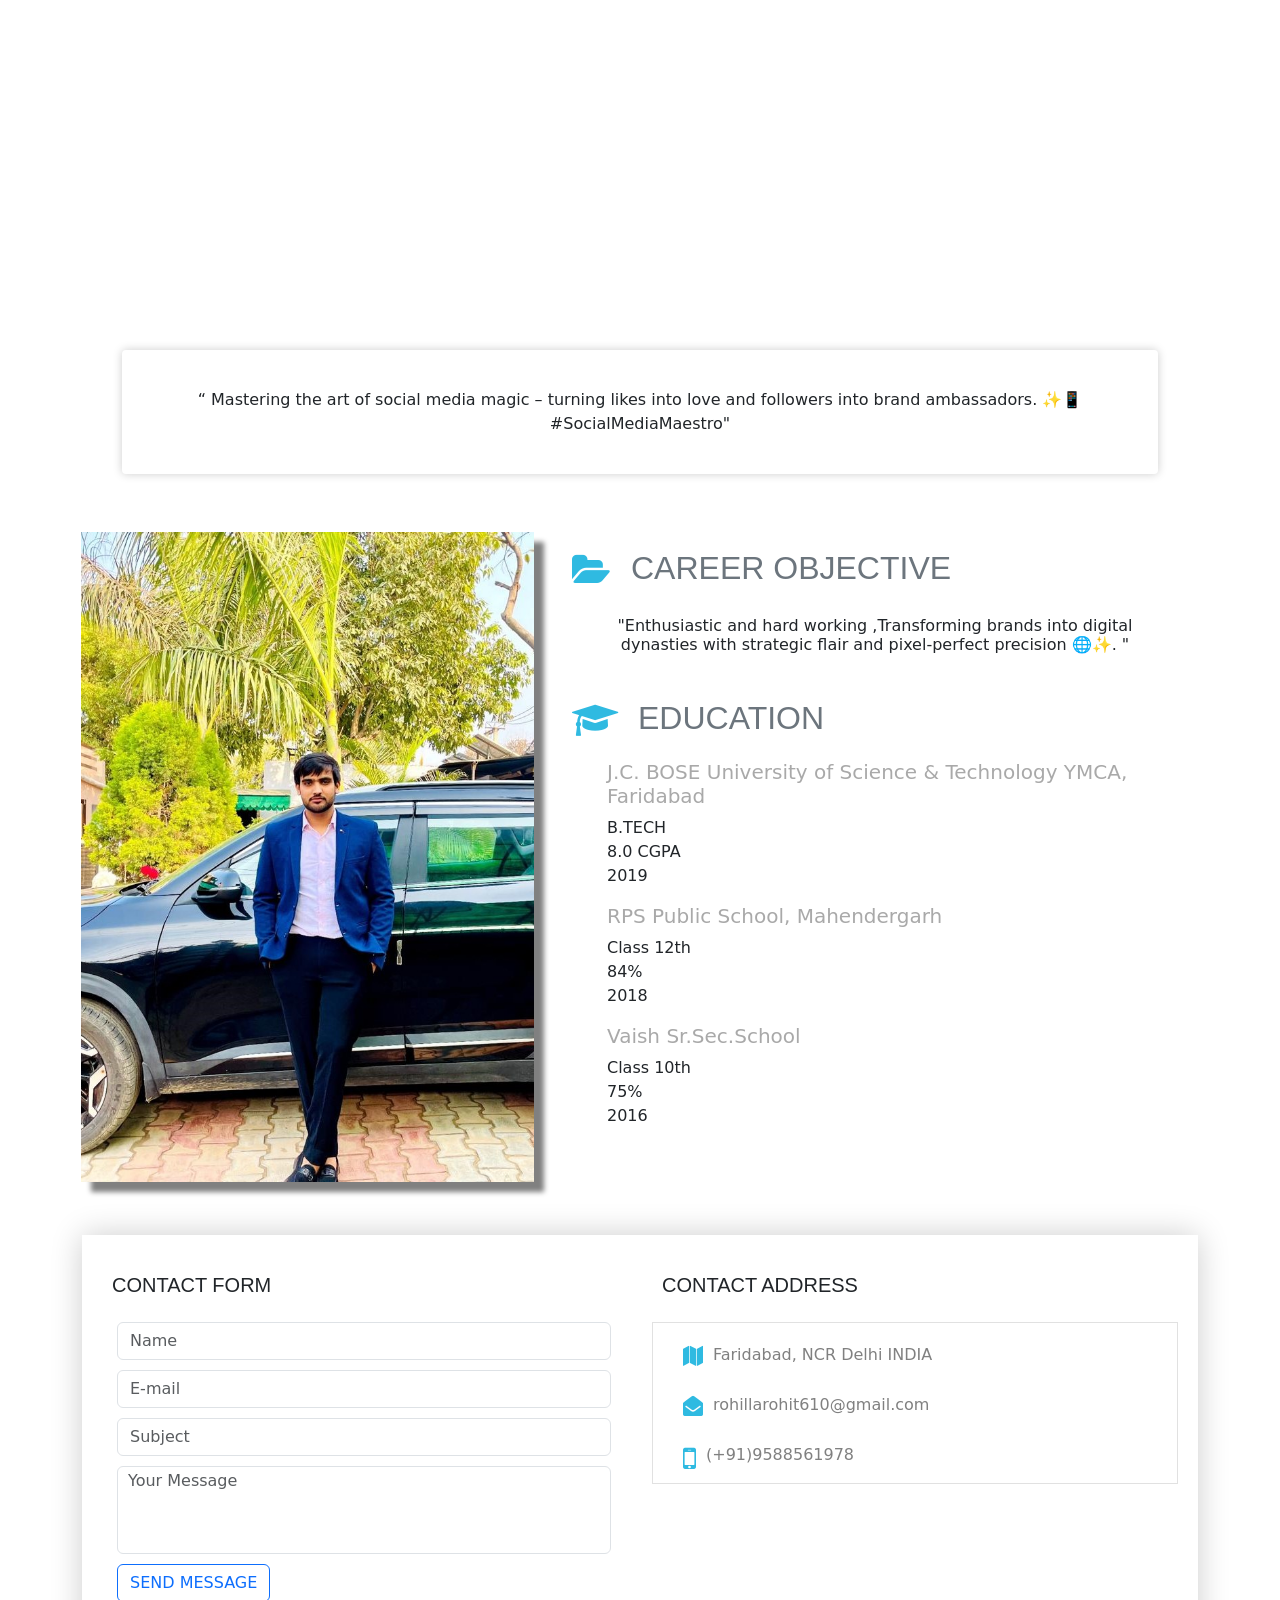
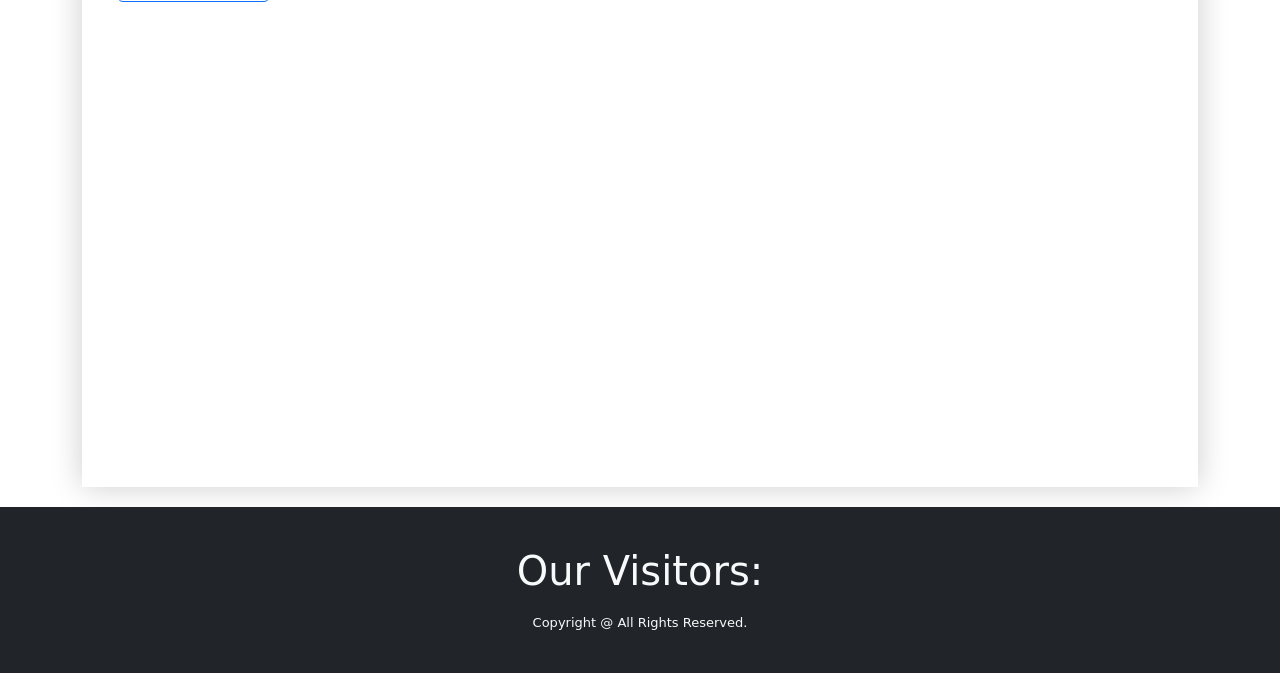
==== commit c10e2ec5: "yes" ====
--- a/index.html
+++ b/index.html
@@ -147,7 +147,7 @@
         <div class="row">
             <div class="col-lg-5 col-md-6 col-12">
                 <div class="for--info-image d-flex justify-content-center align-items-center" style="margin-top: 25px;">
-                    <img src="naktaimg.jpeg"  id = "myImage" style="height:610px; max-width: 100%;">
+                    <img src="naktaimg.jpeg"  id = "myImage" style="height:650px; max-width: 150%;">
                 </div>
             </div>
             <div class="col-lg-7 col-md-6 col-12">
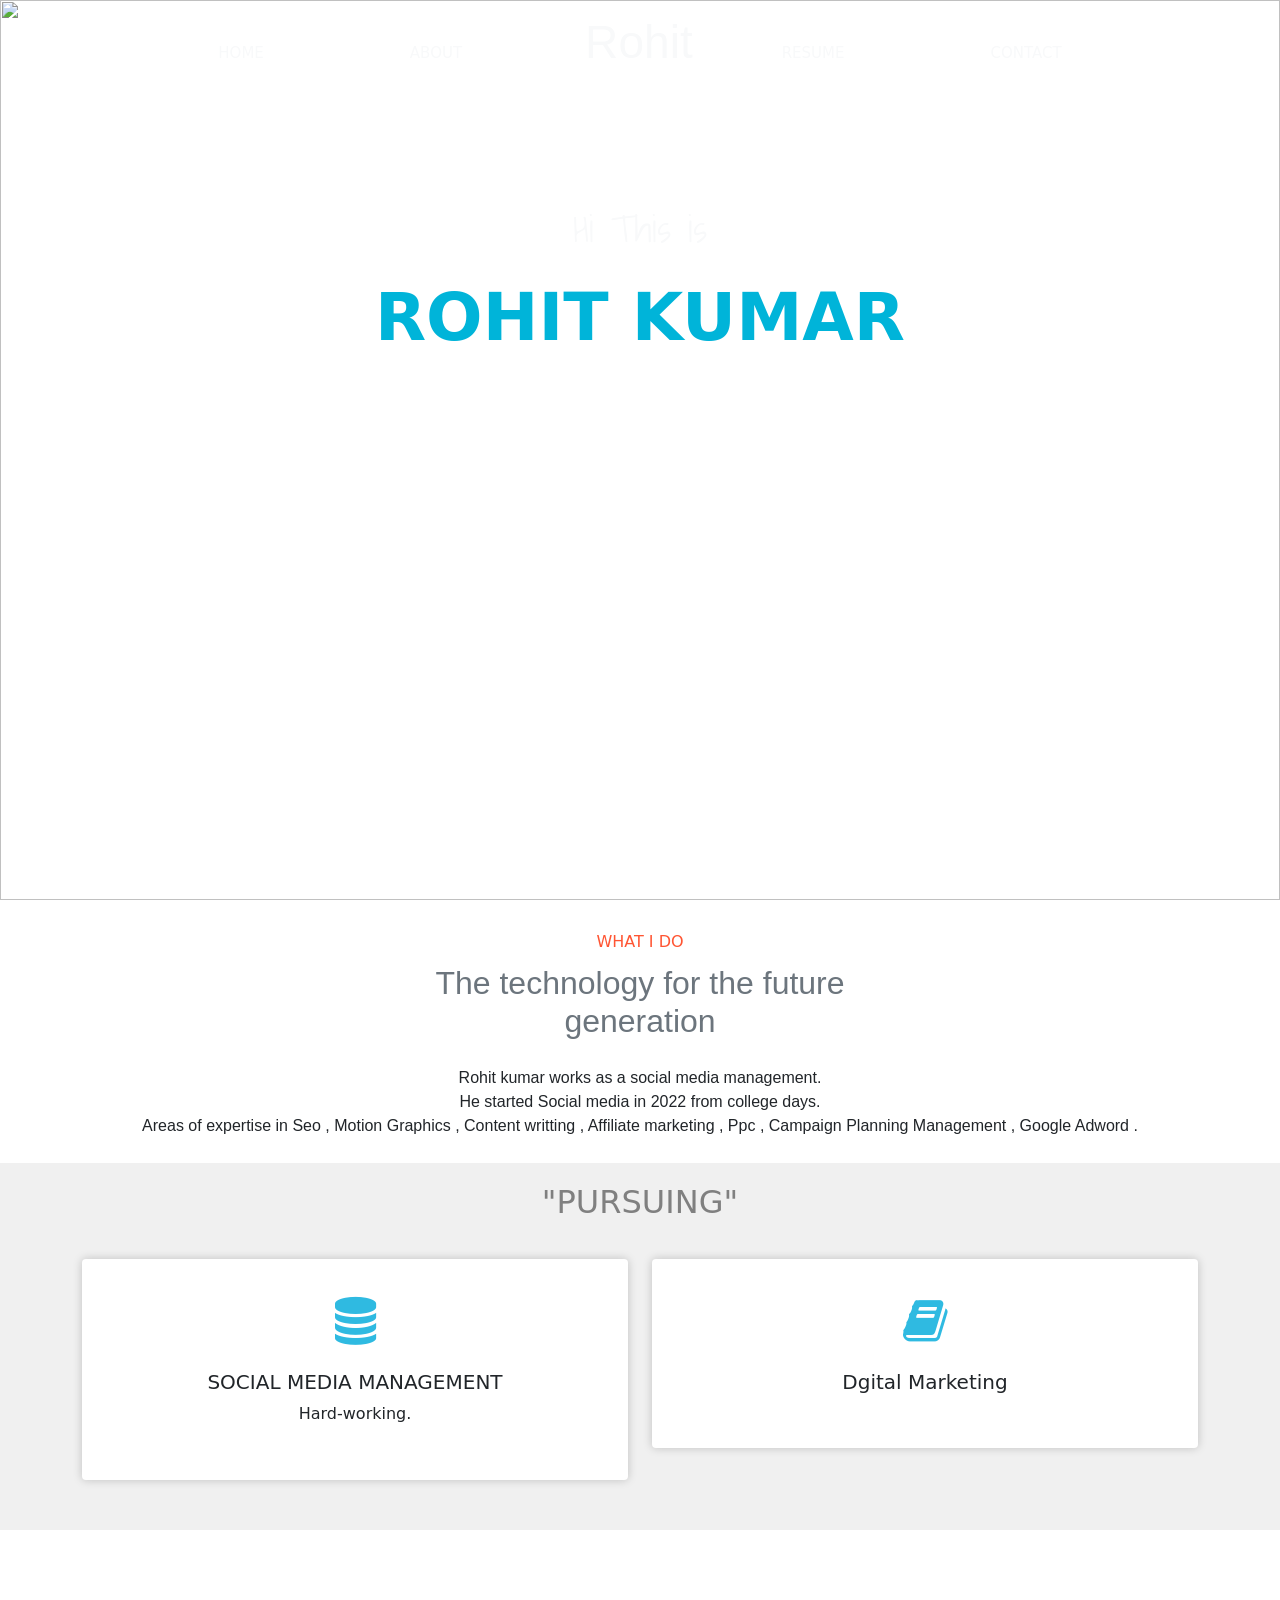
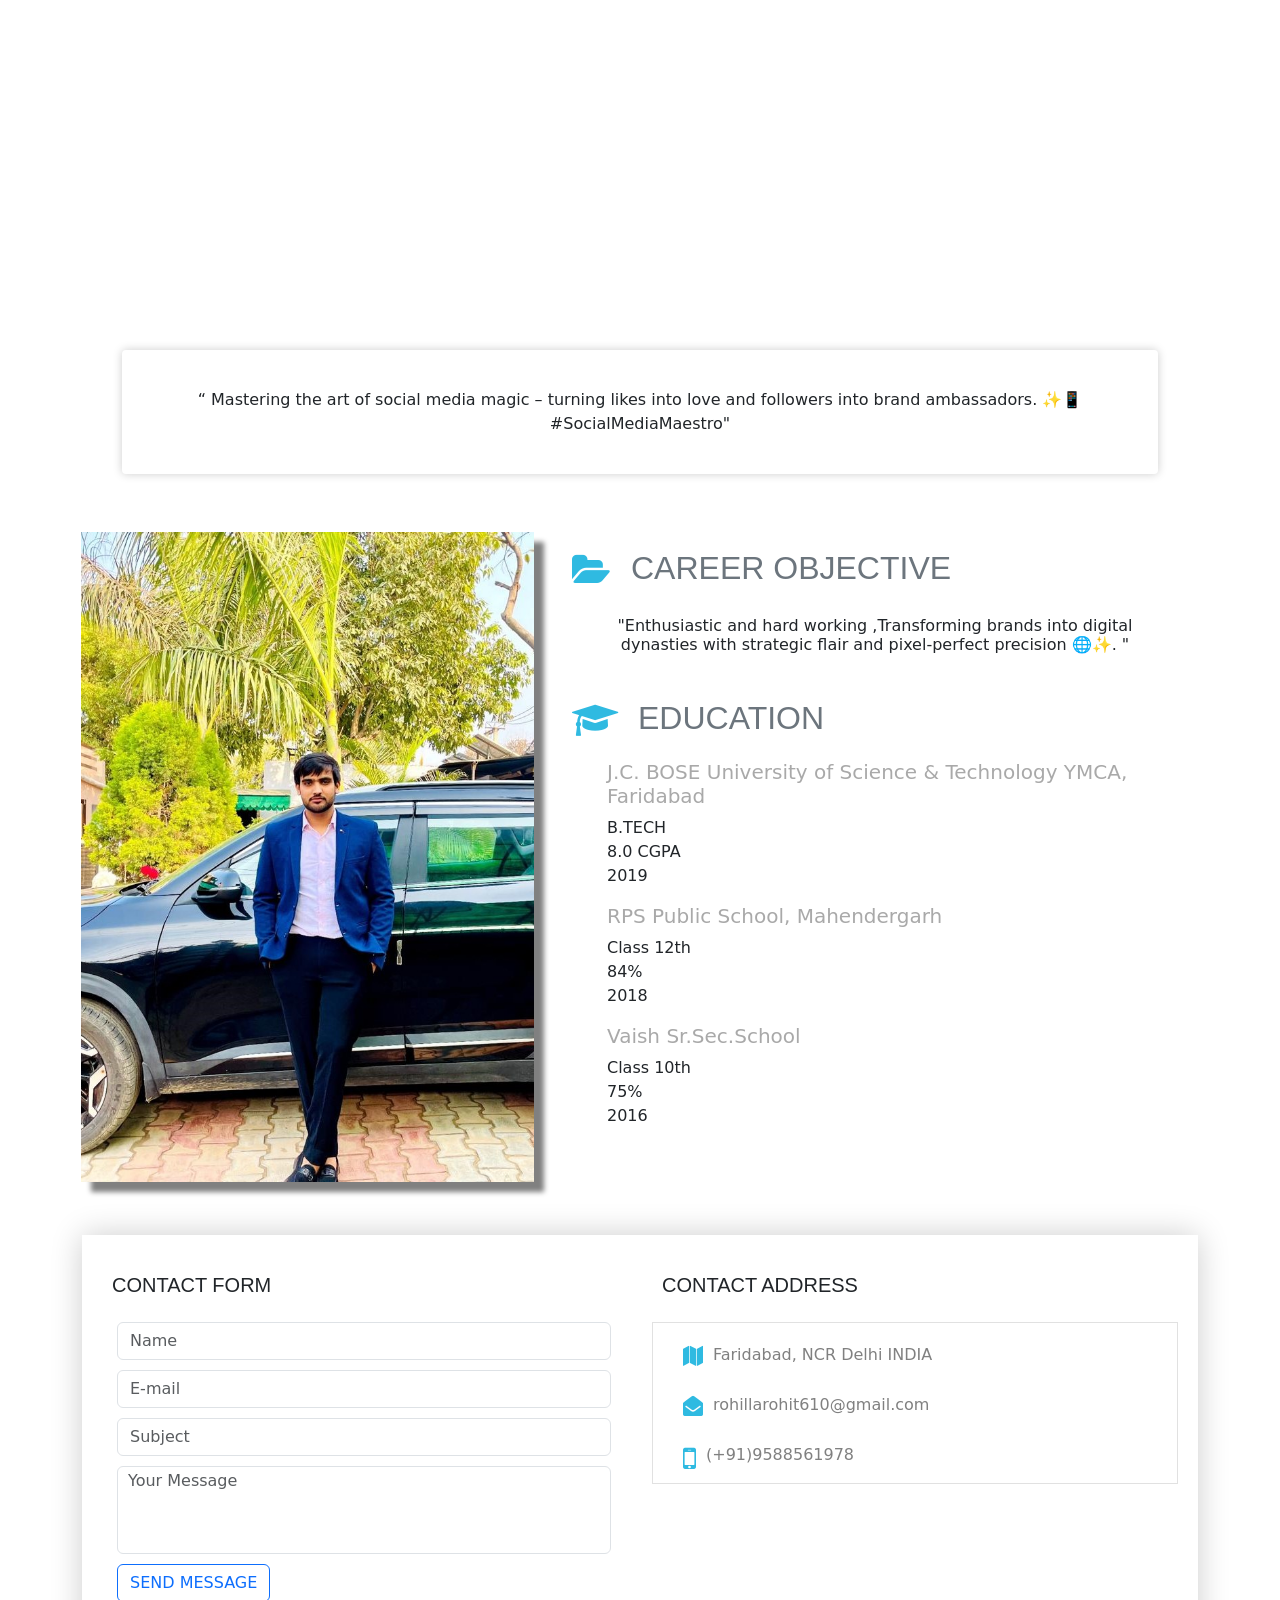
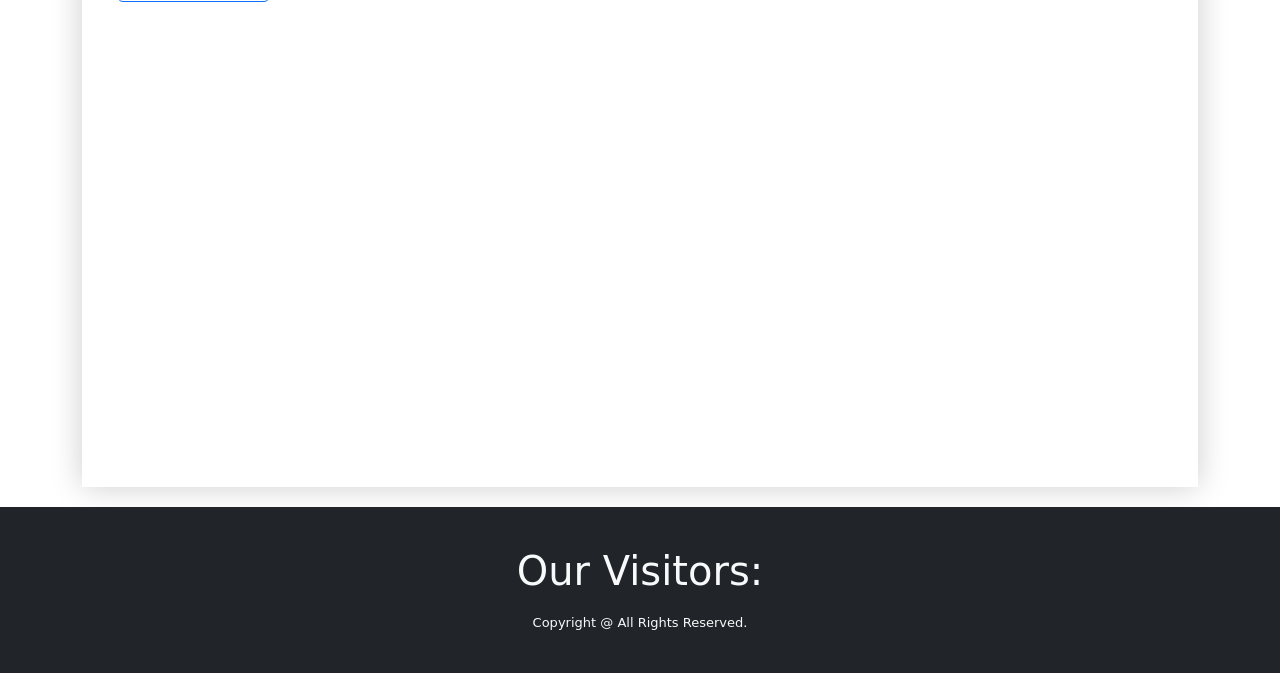
==== commit 154a6bb4: "FGHG" ====
--- a/index.html
+++ b/index.html
@@ -75,7 +75,7 @@
             </div>
     </div>
     <div class="for-nav-image d-md-none d-block  ">
-        <img src="https://image.freepik.com/free-photo/still-life-black-branding-black-things-black-background_157927-78.jpg"
+        <img src="https://images.pexels.com/photos/303383/pexels-photo-303383.jpeg?auto=compress&cs=tinysrgb&w=1260&h=750&dpr=1"
             class="d-block w-100" style="height:300px">
             <div class="container for--content-small-image d-flex flex-column justify-content-center align-items-center">
                 <p class="nav--text text text-light"
@@ -99,7 +99,7 @@
             style="text-align: center; font-weight: 400; font-family:-apple-system, BlinkMacSystemFont, 'Segoe UI', Roboto, Oxygen, Ubuntu, Cantarell, 'Open Sans', 'Helvetica Neue', sans-serif">
             The technology for the future <br>generation</h2>
         <p class="for--info">Rohit kumar works as a social media management.<br> He started
-            Social media in 2022 from college days.<br> Areas of expertise in Seo,Content writting,Affiliate marketing,Ppc,Campaign Planning Management,Google Adword etc.
+            Social media in 2022 from college days.<br> Areas of expertise in Seo , Motion Graphics , Content writting , Affiliate marketing , Ppc , Campaign Planning Management , Google Adword .
             </p>
     </div>
 
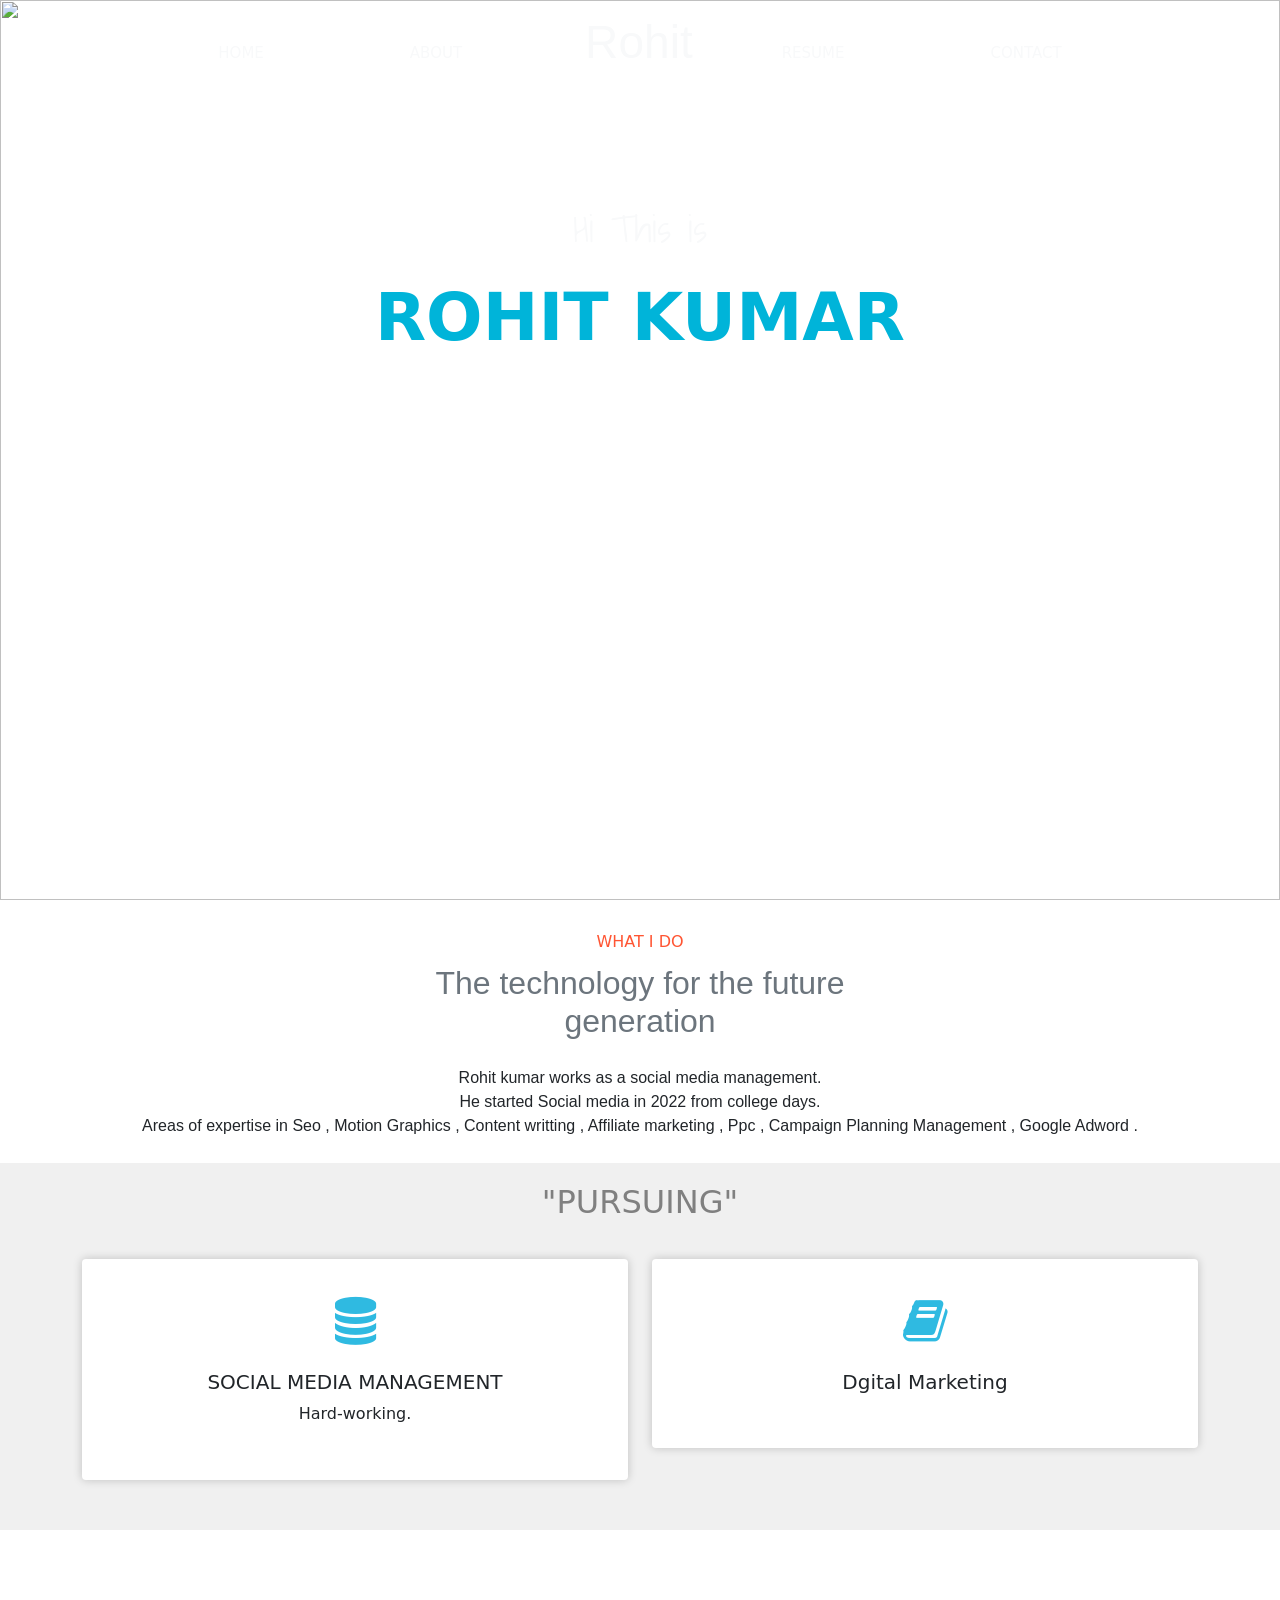
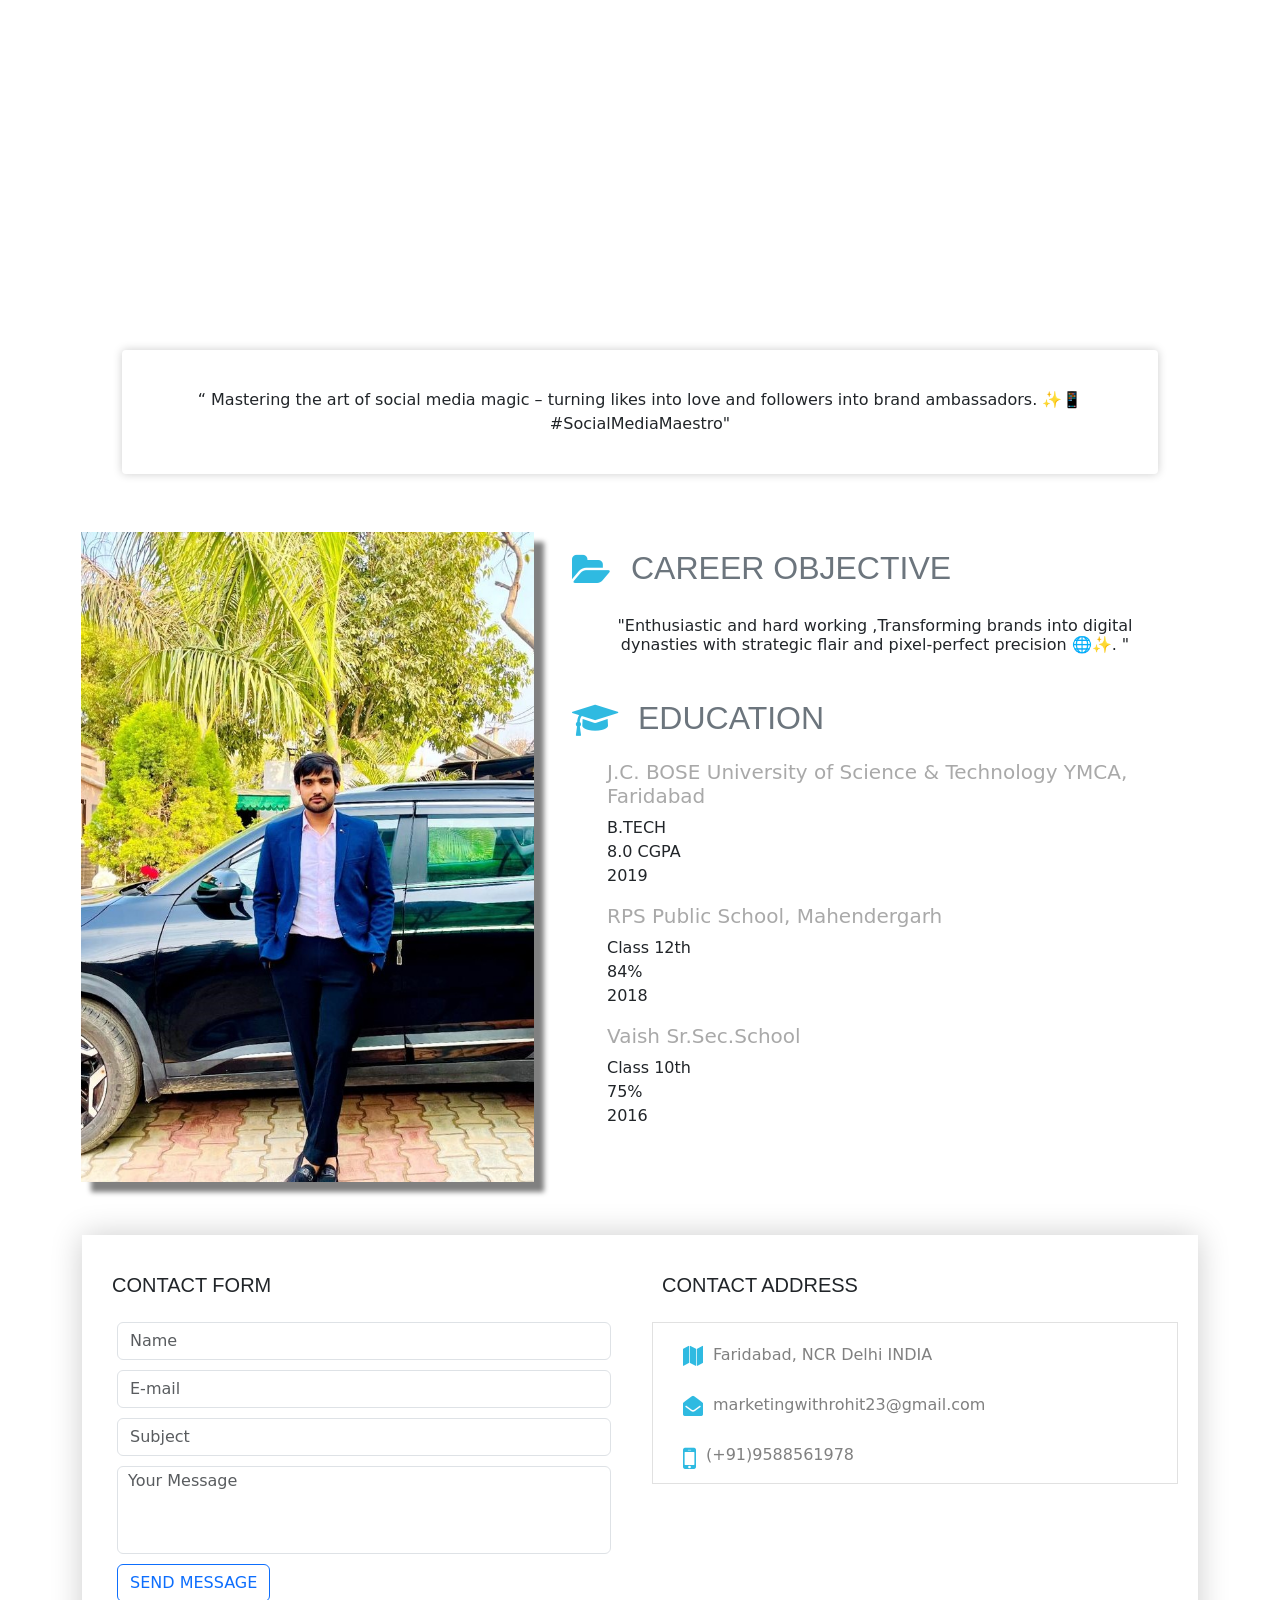
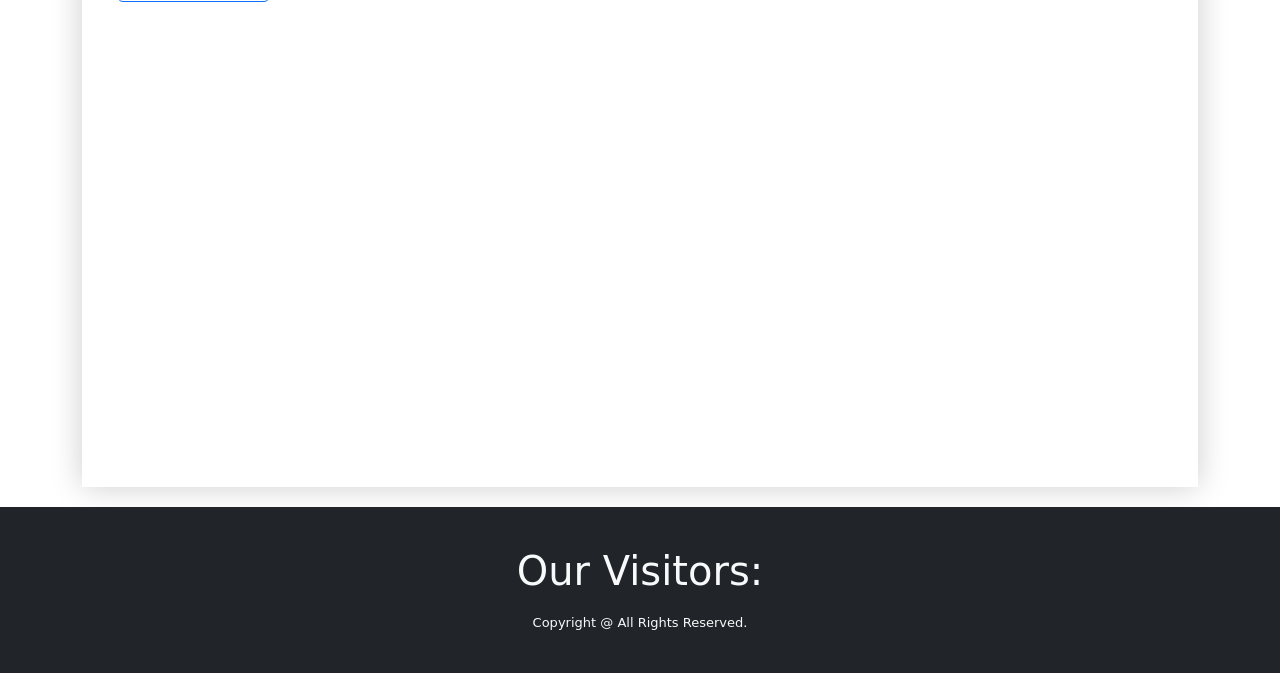
==== commit 6f70498b: "gg" ====
--- a/index.html
+++ b/index.html
@@ -218,7 +218,7 @@
                         <div class="for--input-info" style="padding: 10px 0 0 30px;">
                             <i class='fa fa-envelope-open'
                                 style="font-size: 20px; color: #2fbae1;  padding-top: 3px;"></i>
-                            <p style="color: grey; padding: 0 0 0 10px;">rohillarohit610@gmail.com</p>
+                            <p style="color: grey; padding: 0 0 0 10px;">marketingwithrohit23@gmail.com</p>
                         </div>
                         <div class="for--input-info" style="padding: 10px 0 0 30px;">
                             <i class='fa fa-mobile' style="font-size: 30px; color:#2fbae1;  "></i>
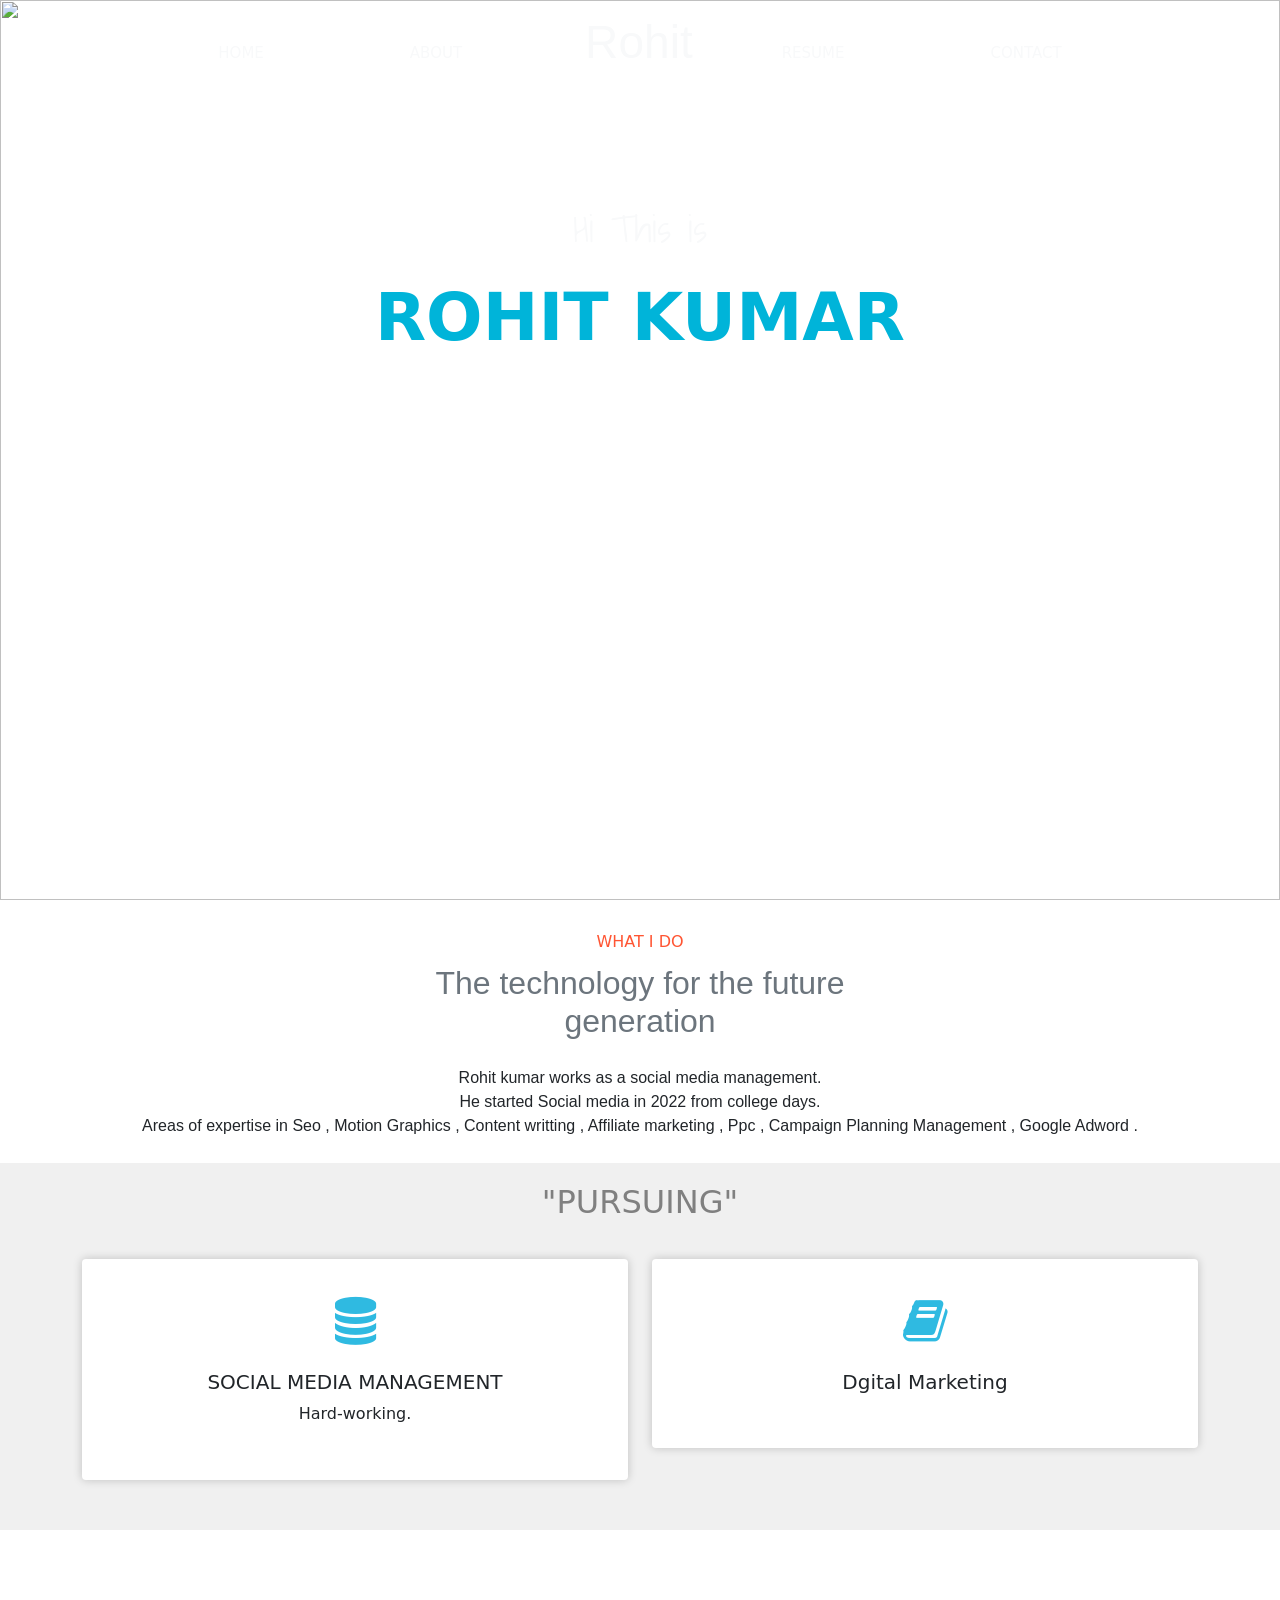
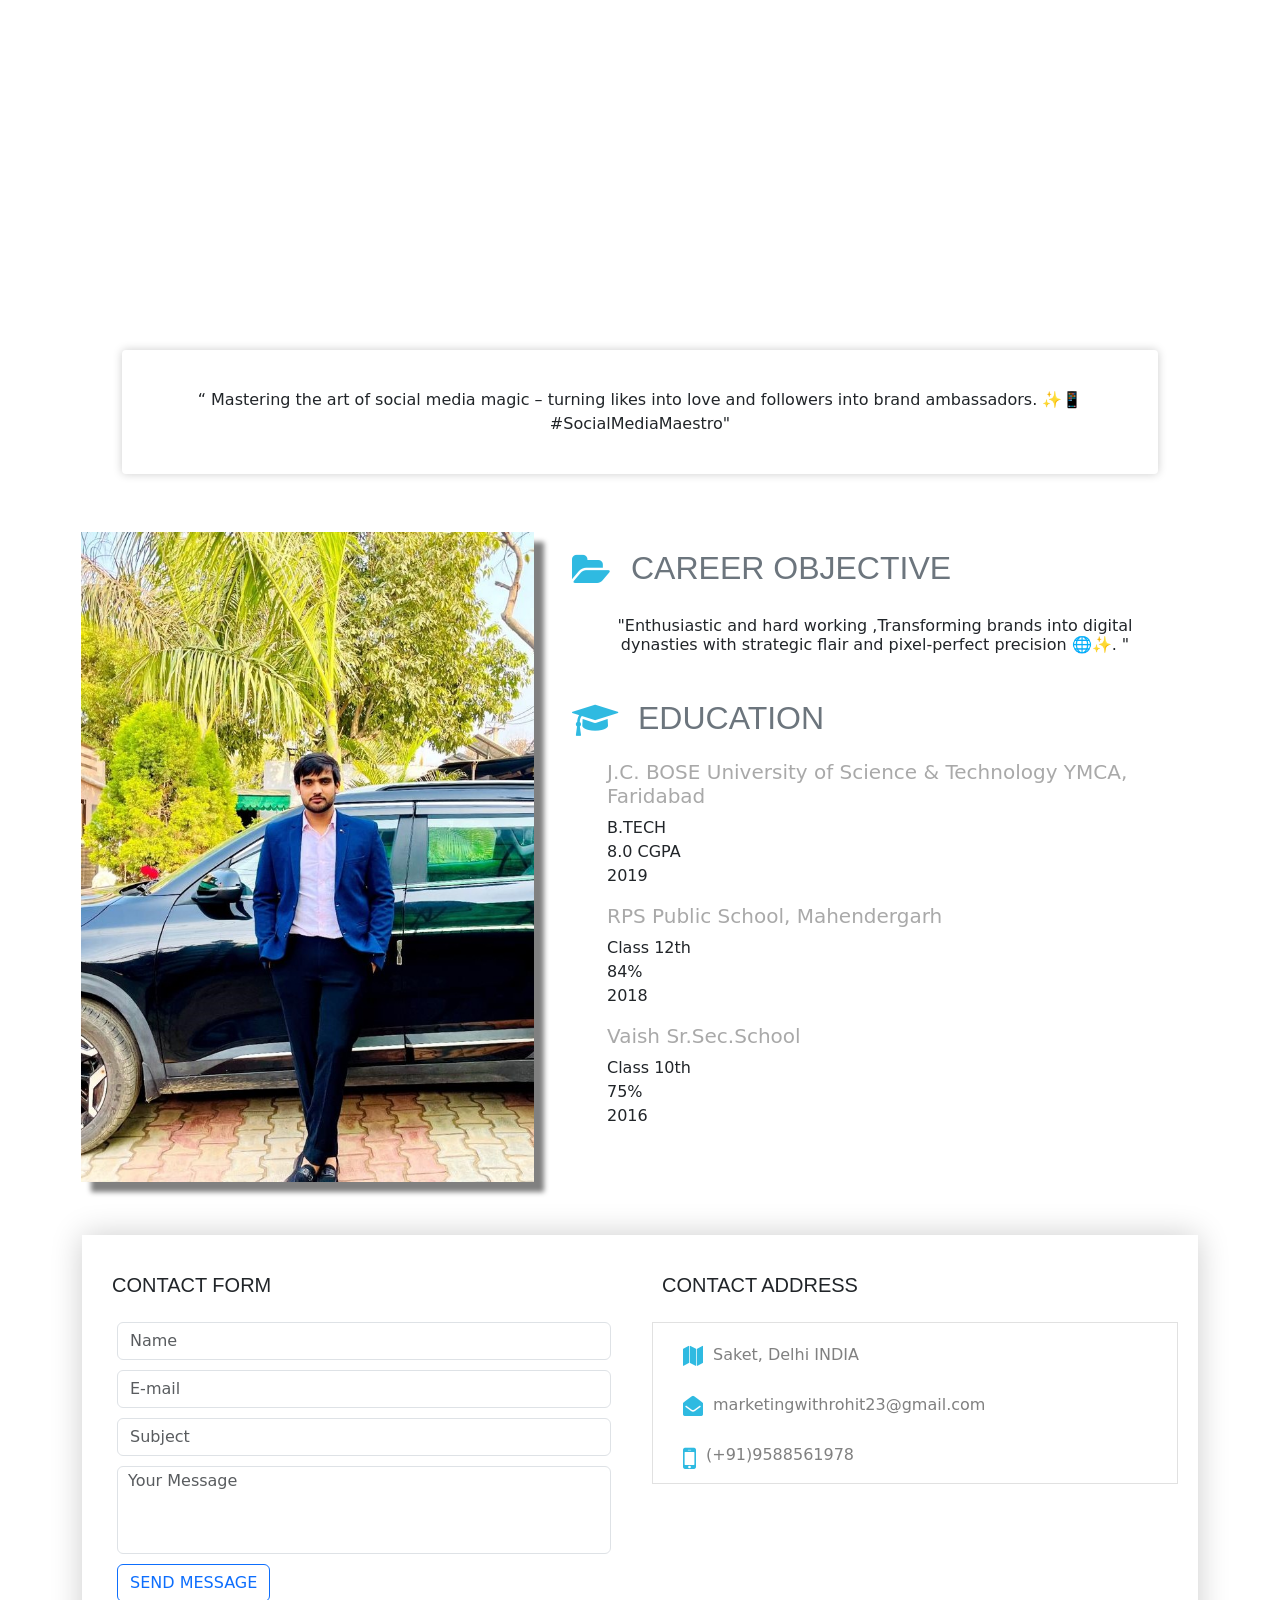
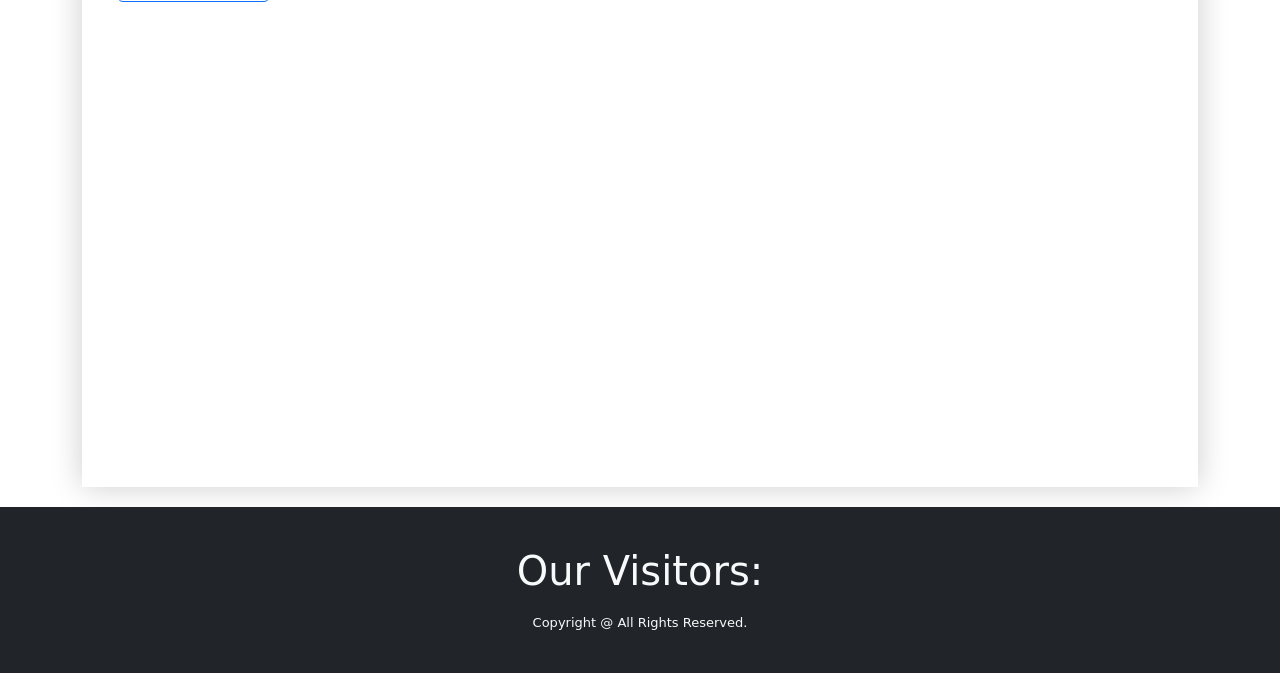
==== commit f7352000: "ff" ====
--- a/index.html
+++ b/index.html
@@ -213,7 +213,7 @@
                     <div class="box-for-info">
                         <div class="for--input-info" style="padding: 10px 0 0 30px;">
                             <i class='fa fa-map' style="font-size: 20px; color : #2fbae1; padding-top: 3px;"></i>
-                            <p style="color: grey; padding: 0 0 0 10px;">Faridabad, NCR Delhi INDIA</p>
+                            <p style="color: grey; padding: 0 0 0 10px;">Saket, Delhi INDIA</p>
                         </div>
                         <div class="for--input-info" style="padding: 10px 0 0 30px;">
                             <i class='fa fa-envelope-open'
